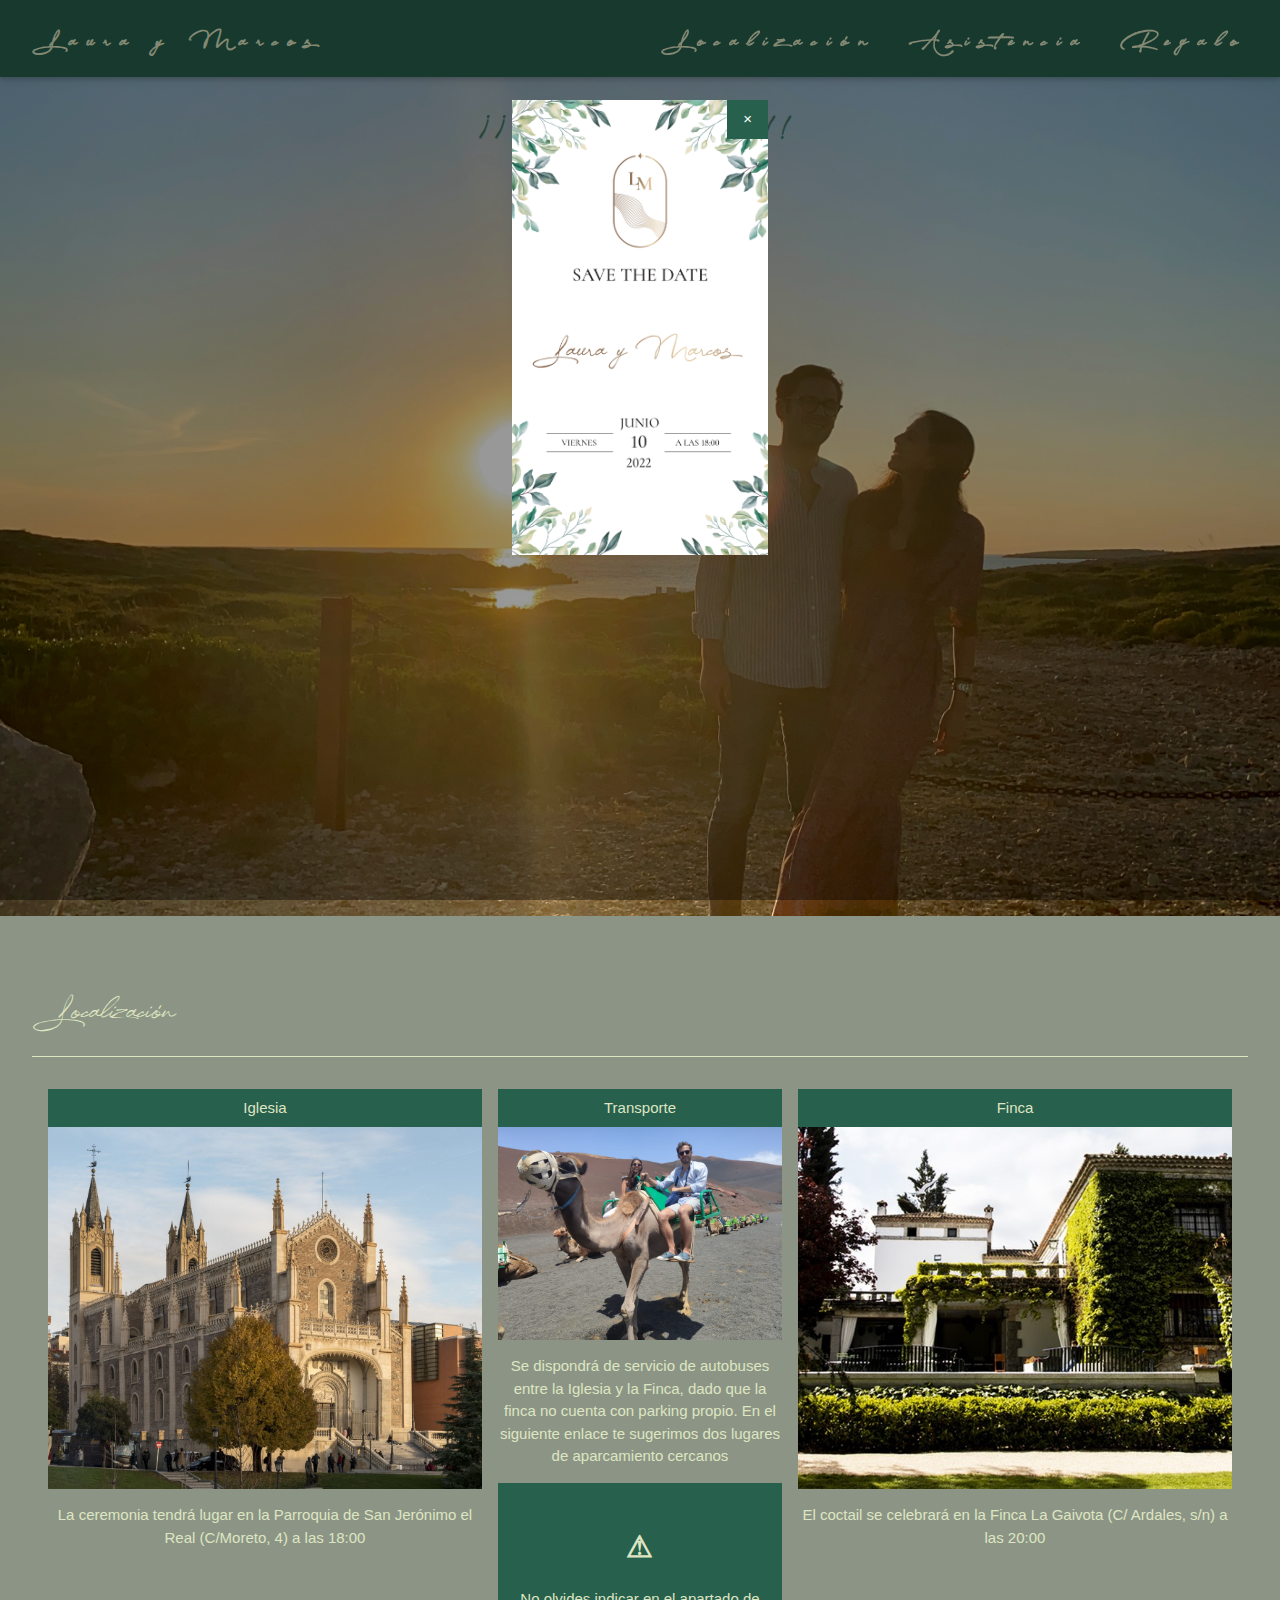
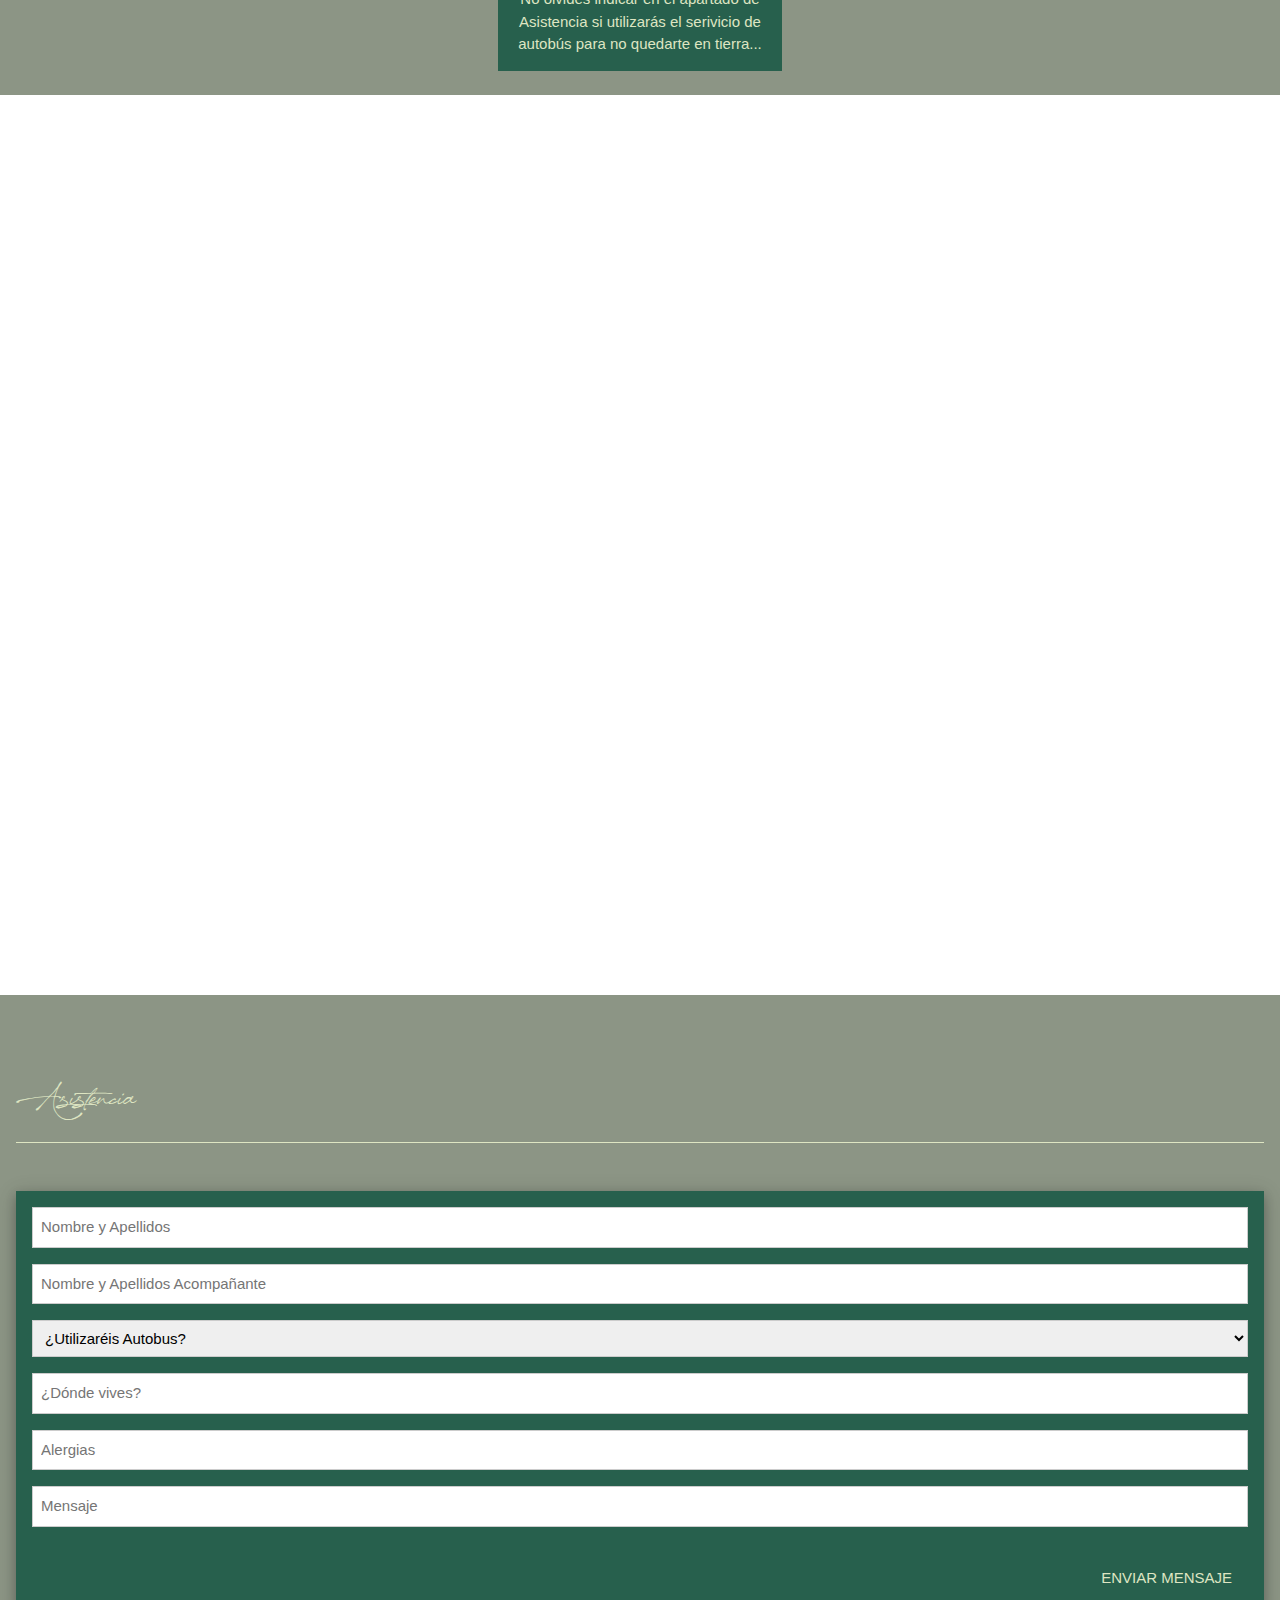
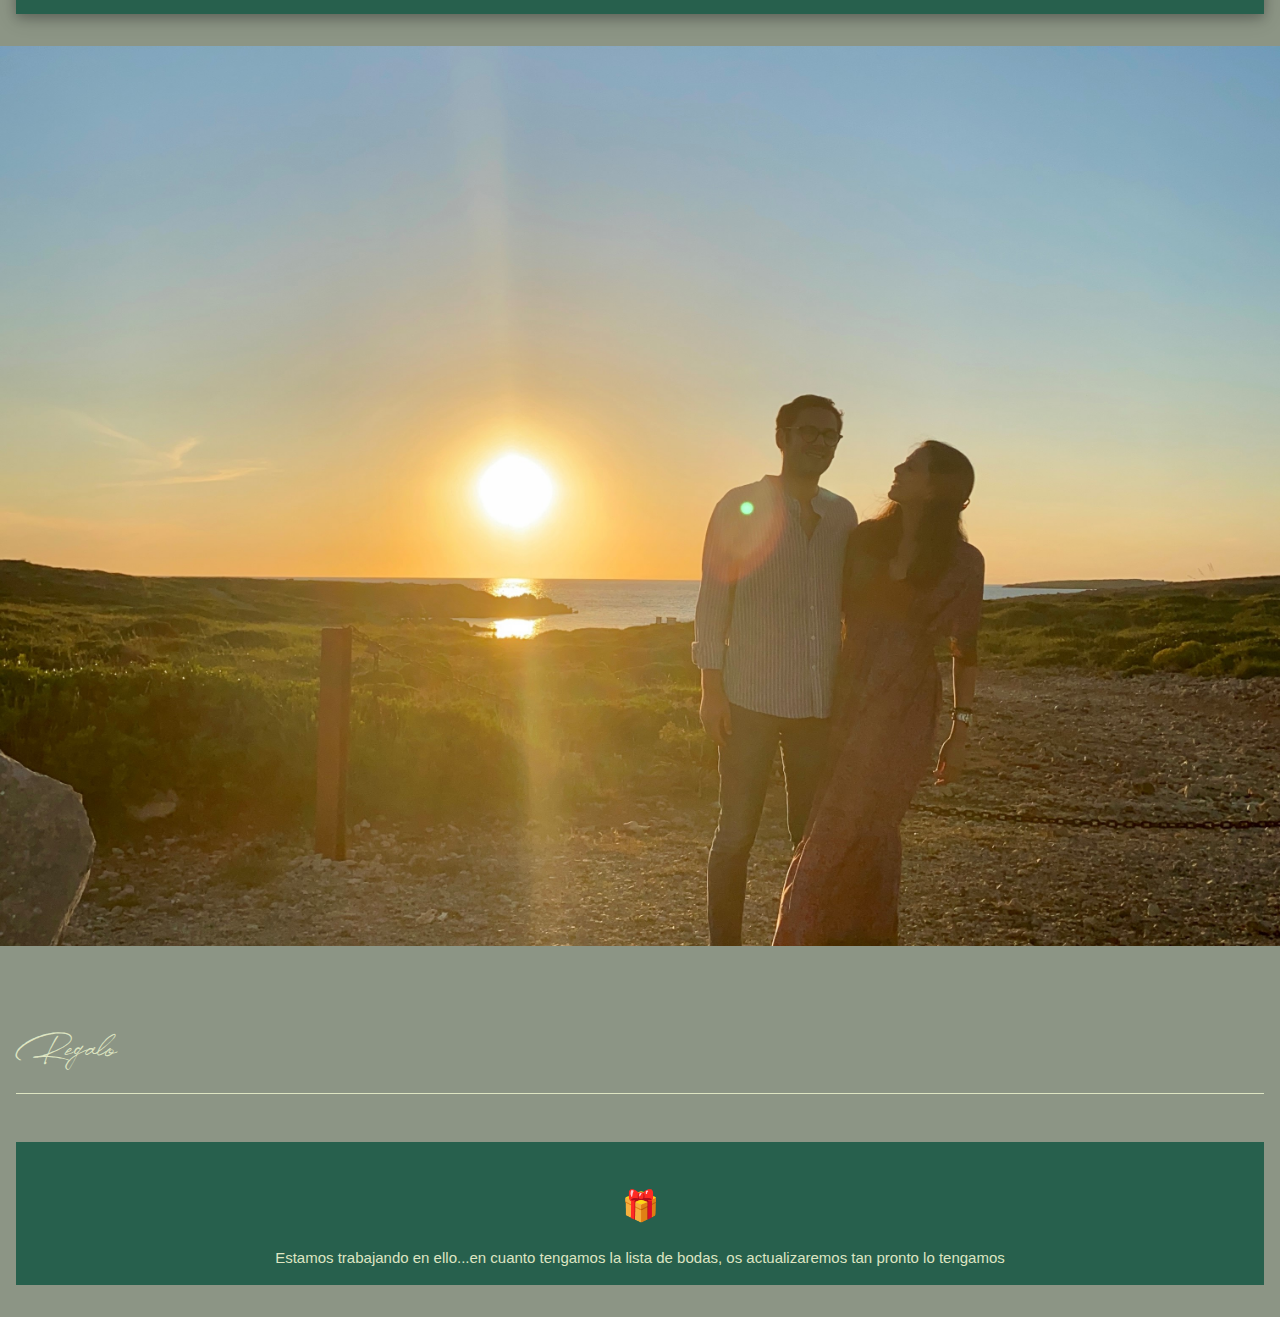
==== index.html @ 0ebc4f17 "Add files via upload" ====
<html>
<title>W3.CSS Template</title>
<meta charset="UTF-8">
<meta name="viewport" content="width=device-width, initial-scale=1">
<link rel="stylesheet" href="marquis.css">
<link rel="stylesheet" href="marcosletra.css">
<link rel="preload" href="TheStarintheMidnight.woff2" as="font" type="font/woff2" crossorigin>

<style>
.bgimg, .bgimg2, .bgimg3, .bgimg4{
  min-height: 100%;
  background-position: center;
  background-size: cover;
}

.bgimg {background-image: url("img/Atardecer 3.jpg")}
.bgimg2 {background-image: url("img/Boda.jpg")}
.bgimg3 {background-image: url("img/Boda.jpg")}


.marcos-letra{
    font-family: 'The Star in the Midnight';
    font-weight: normal;
    font-style: normal;
}

</style>

<style>
@font-face {
font-family: 'The Star in the Midnight';
src: url('TheStarintheMidnight.woff2') format('woff2'),
url('TheStarintheMidnight.woff') format('woff');
font-weight: normal;
font-style: normal;
font-display: swap;
}



h1
{
font-family: 'The Star in the Midnight';
display: block;
font-size: 30px;
margin-top: 0;
margin-bottom: 0;
margin-left: 0;
margin-right: 0;
font-weight: bold;
}

h3
{
font-family: 'The Star in the Midnight';
display: block;
font-size: 45px;
margin-top: 0;
margin-bottom: 0;
margin-left: 0;
margin-right: 0;
font-weight: lighter;
}


h5
{
font-family: 'The Star in the Midnight';
display: block;
font-size: 30px;
margin-top: 0;
margin-bottom: 0;
margin-left: 0;
margin-right: 0;
font-weight: lighter;
}

h6
{
font-family: 'The Star in the Midnight';
display: block;
font-size: 20px;
margin-top: 0;
margin-bottom: 0;
margin-left: 0;
margin-right: 0;
font-weight: bold;
}

</style>




<body>



<!--- aqui cargamos las variables de cuenta.js-->
<script language="JavaScript" src="cuenta.js"></script>



<!-- creo el modal que se abre al apretar el boton -->
<div class="w3-container" widht="90%">
  
  <button onclick="document.getElementById('id01').style.display='block'" class="w3-button w3-white w3-hover-white"></button>

  <div id="id01" class="w3-modal">
    <div class="w3-modal-content">
      <!-- creo la X para cerrar el boton -->
      <span onclick="document.getElementById('id01').style.display='none'" 
        class="w3-button w3-display-topright w3-teal">&times;</span>
     
      <img src="img/SavetheDate3.jpg" class="w3-image w3-center" alt="Photo of Me" width="100%"> 
      
    </div>
  </div>
</div>

<!-- creo un script que lo que hace es apretar el boton -->
<script>

document.getElementById('id01').style.display='block'

</script>


<!--- hasta aqui el modal -->


<div class="w3-display-container w3-wide bgimg" id="home">
  <div class="w3-display-topmiddle w3-margin-top w3-center">
    <h1 class="w3-xxlarge w3-padding-64 w3-text-teal"><span class="w3-padding w3-opacity-min"><b>¡¡Nos Casamos!!</b></span> </h1>
    <!--- esto es el contador, que lo lee de cuenta.js -->
    <!--- Ojo!! No sé que pasa cuando termina la cuenta atras, jajaja. Creo que vuelve a contar cuestion de entrar en codepen y encontrar un js que te guste -->
        <div class="container">
          <!--- <h2 class="w3-xxlarge w3-padding-64 w3-text-teal"><span class="w3-padding w3-opacity-min">y cada vez falta menos</h2>-->
          <h6>
          <div id="countdown" class=" w3-text-teal">
            <b>
              <span  id="days"></span> Días <br>
              <span  id="hours"></span> Horas <br>
              <span id="minutes"></span> Minutos <br>
              <span id="seconds"></span> Segundos <br>
            </b>
          </div>
          </h6>
        </div>
  </div>
</div>




<!-- Navbar (sit on top) -->
<div class="w3-top">
  <div class="w3-bar w3-wide w3-padding w3-card w3-teal">
    <a href="#home" class="w3-bar-item w3-button w3-text-sand w3-hide-small w3-hover-teal"> <h1>Laura y Marcos</h1></a>
    <a href="#home" class="w3-bar-item w3-button w3-text-sand w3-hide-medium w3-hide-large w3-hover-teal"> <h1>L&M</h1></a>
    <!-- Float links to the right. Hide them on small screens -->
    <div class="w3-right">

      <a href="#projects" class="w3-bar-item w3-button w3-hide-small w3-hide-medium w3-hover-teal w3-text-sand"><h1>Localización</h1></a>
      <a href="#contact" class="w3-bar-item w3-button w3-hide-small w3-hide-medium w3-hover-teal w3-text-sand"><h1>Asistencia</h1></a>
      <a href="#asist" class="w3-bar-item w3-button w3-hide-small w3-hide-medium w3-hover-teal w3-text-sand"><h1>Regalo</h1></a>
    </div>

    <div class="w3-dropdown-hover w3-right w3-teal w3-hide-large w3-hover-teal w3-text-sand">
      <button class="w3-button w3-hover-teal w3-teal w3-text-sand">&#9776</button>
      <div class="w3-dropdown-content w3-bar-block w3-border w3-teal w3-hover-teal w3-text-sand" style="right:0">
        <a href="#projects" class="w3-bar-item w3-button w3-hover-teal"><h5>Localización</h5></a>
        <a href="#contact" class="w3-bar-item w3-button w3-hover-teal"><h5>Asistencia</h5></a>
        <a href="#asist" class="w3-bar-item w3-button w3-hover-teal"><h5>Regalo</h5></a>
      </div>
    </div>

    </div>
  </div>
</div>


<script>
function myFunction() {
var x = document.getElementById("demo");
if (x.className.indexOf("w3-show") == -1) {
x.className += " w3-show";
} else {
x.className = x.className.replace(" w3-show", "");
}
}
</script>


<!-- Header 
<header class="w3-display-container w3-content w3-wide" style="max-width:1564px;" id="home">
  <center> <img class="w3-round" src="img/Atardecer 3.jpg" alt="Architecture" style="width: :100%"> </center>
  <div class="w3-display-topmiddle w3-margin-top w3-center">
    <h1 class="w3-xxlarge w3-text-white"><span class="w3-padding w3-black w3-opacity-min"><b>¡¡Nos casamos!!</b></span> </h1>
      <h2><span class="w3-hide-small w3-text-light-grey">¿Estais preparados?</span></h2>
  </div>
</header>
-->
<!-- Page content -->
<div class="w3-padding w3-yellow" style="width: 100%">

  <!-- Location Section -->
  <div class="w3-container w3-padding-32" id="projects">
    <h3 class="w3-border-bottom w3-border-light w3-border-sand w3-padding-16 w3-text-sand">Localización</h3>
  </div>

  <div class="w3-container w3-center w3-hide-small">
  <div class="w3-row-padding">
      <div class="w3-col s4_bis w3-margin-bottom" justify="center">
        <div class="w3-display-container">
          <div class="w3-display-top w3-teal w3-padding w3-text-sand">Iglesia
          </div>
          <a href="https://www.google.es/maps/place/San+Jer%C3%B3nimo+el+Real/@40.4140218,-3.6906643,553m/data=!3m1!1e3!4m13!1m7!3m6!1s0xd42289fd23f909f:0xfc3b537188e637c6!2sJer%C3%B3nimos,+Madrid!3b1!8m2!3d40.415072!4d-3.6932785!3m4!1s0xd42289d7445cc67:0x5072f96c241507c2!8m2!3d40.4142162!4d-3.690681?hl=es">
                <img src="img/Jeronimos.jpg" alt="House" style="width:100%">
                </a>
        </div>
        <p class="w3-text-sand">La ceremonia tendrá lugar en la Parroquia de San Jerónimo el Real (C/Moreto, 4) a las 18:00</p>
      </div>
    
      <div class="w3-col s3 w3-margin-bottom">
        <div class="w3-display-container">
          <div class="w3-display-top w3-teal w3-padding w3-text-sand">Transporte
          </div>
          <img src="img/Camello 1.jpg" alt="House" style="width:100%">
        </div>
              <p class="w3-text-sand"> Se dispondrá de servicio de autobuses entre la Iglesia y la Finca, dado que la finca no cuenta con parking propio. En el siguiente enlace te sugerimos dos lugares de aparcamiento cercanos</p>
        <div class="w3-container w3-teal w3-text-sand">
          <h1> <br><span>&#9888;</span></h1>
          <p> No olvides indicar en el apartado de Asistencia si utilizarás el serivicio de autobús para no quedarte en tierra...
        </div>
      </div>

      <div class="w3-col s4_bis w3-margin-bottom">
        <div class="w3-display-container">
          <div class="w3-display-top w3-teal w3-padding w3-text-sand">Finca
          </div>
          <a href="https://www.google.com/maps/place/La+Gaivota/@40.4629175,-3.7826498,553m/data=!3m1!1e3!4m5!3m4!1s0x0:0x22f9169affe5fc13!8m2!3d40.4620314!4d-3.7826866">
          <img src="img/La Gaivota 2.jpg" alt="House" style="width:100%">
        </a>
        </div><p class="w3-text-sand"> El coctail se celebrará en la Finca La Gaivota (C/ Ardales, s/n) a las 20:00</p>
        </div>

  </div>
  </div>

  <div class="w3-container w3-center w3-hide-large w3-hide-medium">
  <div class="w3-row-padding">
      <div class="w3-col w3-margin-bottom" justify="center">
        <div class="w3-display-container">
          <div class="w3-display-top w3-teal w3-padding w3-text-sand">Iglesia
          </div>
          <a href="https://www.google.es/maps/place/San+Jer%C3%B3nimo+el+Real/@40.4140218,-3.6906643,553m/data=!3m1!1e3!4m13!1m7!3m6!1s0xd42289fd23f909f:0xfc3b537188e637c6!2sJer%C3%B3nimos,+Madrid!3b1!8m2!3d40.415072!4d-3.6932785!3m4!1s0xd42289d7445cc67:0x5072f96c241507c2!8m2!3d40.4142162!4d-3.690681?hl=es">
                <img src="img/Jeronimos.jpg" alt="House" style="width:100%">
                </a>
        </div>
        <p class="w3-text-sand">La ceremonia tendrá lugar en la Parroquia de San Jerónimo el Real (C/Moreto, 4) a las 18:00</p>
      </div>
    
      <div class="w3-col w3-margin-bottom">
        <div class="w3-display-container">
          <div class="w3-display-top w3-teal w3-padding w3-text-sand">Transporte
          </div>
          <img src="img/Camello 1.jpg" alt="House" style="width:100%">
        </div>
              <p class="w3-text-sand"> Se dispondrá de servicio de autobuses entre la Iglesia y la Finca, dado que la finca no cuenta con parking propio. En el siguiente enlace te sugerimos dos lugares de aparcamiento cercanos</p>
        <div class="w3-container w3-teal w3-text-sand">
          <h1><br><span>  &#9888;</span></h1>
          <p> No olvides indicar en el apartado de Asistencia si utilizarás el serivicio de autobús para no quedarte en tierra...
        </div>
      </div>

      <div class="w3-col w3-margin-bottom">
        <div class="w3-display-container">
          <div class="w3-display-top w3-teal w3-padding w3-text-sand">Finca
          </div>
          <a href="https://www.google.com/maps/place/La+Gaivota/@40.4629175,-3.7826498,553m/data=!3m1!1e3!4m5!3m4!1s0x0:0x22f9169affe5fc13!8m2!3d40.4620314!4d-3.7826866">
          <img src="img/La Gaivota 2.jpg" alt="House" style="width:100%">
        </a>
        </div><p class="w3-text-sand"> El coctail se celebrará en la Finca La Gaivota (C/ Ardales, s/n) a las 20:00</p>
        </div>

  </div>
  </div>



   </div>

  <!-- Segunda Foto -->

  <div class="w3-display-container w3-wide bgimg3"  id="home">
    
  </div>


  <!-- Contact Section -->
 <div class="w3-padding-16 w3-yellow" >

  <div class="w3-container w3-padding-32" id="contact">
    <h3 class="w3-border-bottom w3-border-light w3-border-sand w3-padding-16 w3-text-sand">Asistencia</h3>
  </div>

    <form name="gform" id="gform" action="https://docs.google.com/forms/d/e/1FAIpQLSfsxOCkHm1eMxNh6ZlsniN9yoVrAgzoLmXkJxySofe2eJw9pQ/formResponse?" target="_blank" class="w3-container w3-card-4 w3-teal w3-margin">

      <div class="w3-row w3-section">
        <div class="w3-col" style="width:50px"><i class="w3-xxlarge fa fa-phone"></i></div>
        <div class="w3-rest">
        <input class="w3-input w3-border" name="entry.820954129" type="text" placeholder="Nombre y Apellidos">
        </div>
      </div>

      <div class="w3-row w3-section">
        <div class="w3-col" style="width:50px"><i class="w3-xxlarge fa fa-phone"></i></div>
        <div class="w3-rest">
        <input class="w3-input w3-border" name="entry.1270026814" type="text" placeholder="Nombre y Apellidos Acompañante">
        </div>
      </div>

      <div class="w3-row w3-section">
        <div class="w3-col" style="width:50px"><i class="w3-xxlarge fa fa-phone"></i></div>
        <div class="w3-rest">
          <select class="w3-input w3-border" name="entry.1049703668">
            <option value="" disabled selected>¿Utilizaréis Autobus?</option>
            <option value="Si">Si</option>
            <option value="No">No</option>
          </select>
        </div>
      </div>

      <div class="w3-row w3-section">
        <div class="w3-col" style="width:50px"><i class="w3-xxlarge fa fa-phone"></i></div>
        <div class="w3-rest">
         <input class="w3-input w3-border" name="entry.404359742" type="text" placeholder="¿Dónde vives?">
        </div>
      </div>

      <div class="w3-row w3-section">
        <div class="w3-col" style="width:50px"><i class="w3-xxlarge fa fa-phone"></i></div>
        <div class="w3-rest">
          <input class="w3-input w3-border" name="entry.555624999" type="text" placeholder="Alergias">
        </div>
      </div>

      <div class="w3-row w3-section">
        <div class="w3-col" style="width:50px"><i class="w3-xxlarge fa fa-phone"></i></div>
        <div class="w3-rest">
          <input class="w3-input w3-border" name="entry.833112689" type="text" placeholder="Mensaje">
        </div>
      </div>

      <button class="w3-button w3-teal w3-right w3-section w3-text-sand" type="submit" value="Submit">
        <i class="fa fa-paper-plane"></i> ENVIAR MENSAJE
        </button>
      </form>

</div>

<div class="w3-display-container w3-wide bgimg" id="home"></div>

<div class="w3-padding-16 w3-yellow" >

<div class="w3-container w3-padding-32" id="asist">
    <h3 class="w3-border-bottom w3-border-light w3-border-sand w3-padding-16 w3-text-sand">Regalo</h3>
      </div>
      <div class="w3-container w3-teal w3-text-sand w3-center w3-margin">
      <h1><br><span>  &#x1F381;</span></h1>
      <p> Estamos trabajando en ello...en cuanto tengamos la lista de bodas, os actualizaremos tan pronto lo tengamos
      </div>


</div>



<!-- End page content -->

</body>



</html>
---- marquis.css ----
/* W3.CSS 4.15 December 2020 by Jan Egil and Borge Refsnes */
html{box-sizing:border-box}*,*:before,*:after{box-sizing:inherit}
/* Extract from normalize.css by Nicolas Gallagher and Jonathan Neal git.io/normalize */
html{-ms-text-size-adjust:100%;-webkit-text-size-adjust:100%}body{margin:0}
font-face{font-family:Nuevo; src:url(Nuevo.tff);}
article,aside,details,figcaption,figure,footer,header,main,menu,nav,section{display:block}summary{display:list-item}
audio,canvas,progress,video{display:inline-block}progress{vertical-align:baseline}
audio:not([controls]){display:none;height:0}[hidden],template{display:none}
a{background-color:transparent}a:active,a:hover{outline-width:0}
abbr[title]{border-bottom:none;text-decoration:underline;text-decoration:underline dotted}
b,strong{font-weight:bolder}dfn{font-style:italic}mark{background:#ff0;color:#000}
small{font-size:80%}sub,sup{font-size:75%;line-height:0;position:relative;vertical-align:baseline}
sub{bottom:-0.25em}sup{top:-0.5em}figure{margin:1em 40px}img{border-style:none}
code,kbd,pre,samp{font-family:monospace,monospace;font-size:1em}hr{box-sizing:content-box;height:0;overflow:visible}
button,input,select,textarea,optgroup{font:inherit;margin:0}optgroup{font-weight:bold}
button,input{overflow:visible}button,select{text-transform:none}
button,[type=button],[type=reset],[type=submit]{-webkit-appearance:button}
button::-moz-focus-inner,[type=button]::-moz-focus-inner,[type=reset]::-moz-focus-inner,[type=submit]::-moz-focus-inner{border-style:none;padding:0}
button:-moz-focusring,[type=button]:-moz-focusring,[type=reset]:-moz-focusring,[type=submit]:-moz-focusring{outline:1px dotted ButtonText}
fieldset{border:1px solid #c0c0c0;margin:0 2px;padding:.35em .625em .75em}
legend{color:inherit;display:table;max-width:100%;padding:0;white-space:normal}textarea{overflow:auto}
[type=checkbox],[type=radio]{padding:0}
[type=number]::-webkit-inner-spin-button,[type=number]::-webkit-outer-spin-button{height:auto}
[type=search]{-webkit-appearance:textfield;outline-offset:-2px}
[type=search]::-webkit-search-decoration{-webkit-appearance:none}
::-webkit-file-upload-button{-webkit-appearance:button;font:inherit}
/* End extract */
html,body{font-family:Verdana,sans-serif;font-size:15px;line-height:1.5}html{overflow-x:hidden}
h1{font-size:55px}h2{font-size:30px}h3{font-size:24px}h4{font-size:20px}h5{font-size:18px}h6{font-size:16px}
.w3-serif{font-family:serif}.w3-sans-serif{font-family:sans-serif}.w3-cursive{font-family:cursive}.w3-monospace{font-family:monospace}
h1,h2,h3,h4,h5,h6{font-family:"Segoe UI",Arial,sans-serif;font-weight:400;margin:10px 0}.w3-wide{letter-spacing:10px}
hr{border:0;border-top:1px solid #eee;margin:20px 0}
.w3-image{max-width:100%;height:auto}img{vertical-align:middle}a{color:inherit}
.w3-table,.w3-table-all{border-collapse:collapse;border-spacing:0;width:100%;display:table}.w3-table-all{border:1px solid #ccc}
.w3-bordered tr,.w3-table-all tr{border-bottom:1px solid #ddd}.w3-striped tbody tr:nth-child(even){background-color:#f1f1f1}
.w3-table-all tr:nth-child(odd){background-color:#fff}.w3-table-all tr:nth-child(even){background-color:#f1f1f1}
.w3-hoverable tbody tr:hover,.w3-ul.w3-hoverable li:hover{background-color:#ccc}.w3-centered tr th,.w3-centered tr td{text-align:center}
.w3-table td,.w3-table th,.w3-table-all td,.w3-table-all th{padding:8px 8px;display:table-cell;text-align:left;vertical-align:top}
.w3-table th:first-child,.w3-table td:first-child,.w3-table-all th:first-child,.w3-table-all td:first-child{padding-left:16px}
.w3-btn,.w3-button{border:none;display:inline-block;padding:8px 16px;vertical-align:middle;overflow:hidden;text-decoration:none;color:inherit;background-color:inherit;text-align:center;cursor:pointer;white-space:nowrap}
.w3-btn:hover{box-shadow:0 8px 16px 0 rgba(0,0,0,0.2),0 6px 20px 0 rgba(0,0,0,0.19)}
.w3-btn,.w3-button{-webkit-touch-callout:none;-webkit-user-select:none;-khtml-user-select:none;-moz-user-select:none;-ms-user-select:none;user-select:none}   
.w3-disabled,.w3-btn:disabled,.w3-button:disabled{cursor:not-allowed;opacity:0.3}.w3-disabled *,:disabled *{pointer-events:none}
.w3-btn.w3-disabled:hover,.w3-btn:disabled:hover{box-shadow:none}
.w3-badge,.w3-tag{background-color:#000;color:#fff;display:inline-block;padding-left:8px;padding-right:8px;text-align:center}.w3-badge{border-radius:50%}
.w3-ul{list-style-type:none;padding:0;margin:0}.w3-ul li{padding:8px 16px;border-bottom:1px solid #ddd}.w3-ul li:last-child{border-bottom:none}
.w3-tooltip,.w3-display-container{position:relative}.w3-tooltip .w3-text{display:none}.w3-tooltip:hover .w3-text{display:inline-block}
.w3-ripple:active{opacity:0.5}.w3-ripple{transition:opacity 0s}
.w3-input{padding:8px;display:block;border:none;border-bottom:1px solid #ccc;width:100%}
.w3-select{padding:9px 0;width:100%;border:none;border-bottom:1px solid #ccc}
.w3-dropdown-click,.w3-dropdown-hover{position:relative;display:inline-block;cursor:pointer}
.w3-dropdown-hover:hover .w3-dropdown-content{display:block}
.w3-dropdown-hover:first-child,.w3-dropdown-click:hover{background-color:#ccc;color:#000}
.w3-dropdown-hover:hover > .w3-button:first-child,.w3-dropdown-click:hover > .w3-button:first-child{background-color:#ccc;color:#000}
.w3-dropdown-content{cursor:auto;color:#000;background-color:#fff;display:none;position:absolute;min-width:160px;margin:0;padding:0;z-index:1}
.w3-check,.w3-radio{width:24px;height:24px;position:relative;top:6px}
.w3-sidebar{height:100%;width:200px;background-color:#fff;position:fixed!important;z-index:1;overflow:auto}
.w3-bar-block .w3-dropdown-hover,.w3-bar-block .w3-dropdown-click{width:100%}
.w3-bar-block .w3-dropdown-hover .w3-dropdown-content,.w3-bar-block .w3-dropdown-click .w3-dropdown-content{min-width:100%}
.w3-bar-block .w3-dropdown-hover .w3-button,.w3-bar-block .w3-dropdown-click .w3-button{width:100%;text-align:left;padding:8px 16px}
.w3-main,#main{transition:margin-left .4s}
.w3-modal{z-index:3;display:none;padding-top:100px;position:fixed;left:0;top:0;width:100%;height:100%;overflow:auto;background-color:rgb(0,0,0);background-color:rgba(0,0,0,0.4)}
.w3-modal-content{margin:auto;background-color:#fff;position:relative;padding:0;outline:0;width:600px}
.w3-bar{width:100%;overflow:hidden}.w3-center .w3-bar{display:inline-block;width:auto}
.w3-bar .w3-bar-item{padding:8px 16px;float:left;width:auto;border:none;display:block;outline:0}
.w3-bar .w3-dropdown-hover,.w3-bar .w3-dropdown-click{position:static;float:left}
.w3-bar .w3-button{white-space:normal}
.w3-bar-block .w3-bar-item{width:100%;display:block;padding:8px 16px;text-align:left;border:none;white-space:normal;float:none;outline:0}
.w3-bar-block.w3-center .w3-bar-item{text-align:center}.w3-block{display:block;width:100%}
.w3-responsive{display:block;overflow-x:auto}
.w3-container:after,.w3-container:before,.w3-panel:after,.w3-panel:before,.w3-row:after,.w3-row:before,.w3-row-padding:after,.w3-row-padding:before,
.w3-cell-row:before,.w3-cell-row:after,.w3-clear:after,.w3-clear:before,.w3-bar:before,.w3-bar:after{content:"";display:table;clear:both}
.w3-col,.w3-half,.w3-third,.w3-twothird,.w3-threequarter,.w3-quarter{float:left;width:100%}
.w3-col.s1{width:8.33333%}.w3-col.s2{width:16.66666%}.w3-col.s3{width:24.99999%}.w3-col.s4{width:33.33333%}.w3-col.s4_bis{width:37.5%} 
.w3-col.s5{width:41.66666%}.w3-col.s6{width:49.99999%}.w3-col.s7{width:58.33333%}.w3-col.s8{width:66.66666%}
.w3-col.s9{width:74.99999%}.w3-col.s10{width:83.33333%}.w3-col.s11{width:91.66666%}.w3-col.s12{width:99.99999%}
@media (min-width:601px){.w3-col.m1{width:8.33333%}.w3-col.m2{width:16.66666%}.w3-col.m3,.w3-quarter{width:24.99999%}.w3-col.m4,.w3-third{width:33.33333%}
.w3-col.m5{width:41.66666%}.w3-col.m6,.w3-half{width:49.99999%}.w3-col.m7{width:58.33333%}.w3-col.m8,.w3-twothird{width:66.66666%}
.w3-col.m9,.w3-threequarter{width:74.99999%}.w3-col.m10{width:83.33333%}.w3-col.m11{width:91.66666%}.w3-col.m12{width:99.99999%}}
@media (min-width:993px){.w3-col.l1{width:8.33333%}.w3-col.l2{width:16.66666%}.w3-col.l3{width:24.99999%}.w3-col.l4{width:33.33333%}
.w3-col.l5{width:41.66666%}.w3-col.l6{width:49.99999%}.w3-col.l7{width:58.33333%}.w3-col.l8{width:66.66666%}
.w3-col.l9{width:74.99999%}.w3-col.l10{width:83.33333%}.w3-col.l11{width:91.66666%}.w3-col.l12{width:99.99999%}}
.w3-rest{overflow:hidden}.w3-stretch{margin-left:-16px;margin-right:-16px}
.w3-content,.w3-auto{margin-left:auto;margin-right:auto}.w3-content{max-width:980px}.w3-auto{max-width:1140px}
.w3-cell-row{display:table;width:100%}.w3-cell{display:table-cell}
.w3-cell-top{vertical-align:top}.w3-cell-middle{vertical-align:middle}.w3-cell-bottom{vertical-align:bottom}
.w3-hide{display:none!important}.w3-show-block,.w3-show{display:block!important}.w3-show-inline-block{display:inline-block!important}
@media (max-width:1205px){.w3-auto{max-width:95%}}
@media (max-width:600px){.w3-modal-content{margin:0 10px;width:auto!important}.w3-modal{padding-top:30px}
.w3-dropdown-hover.w3-mobile .w3-dropdown-content,.w3-dropdown-click.w3-mobile .w3-dropdown-content{position:relative}	
.w3-hide-small{display:none!important}.w3-mobile{display:block;width:100%!important}.w3-bar-item.w3-mobile,.w3-dropdown-hover.w3-mobile,.w3-dropdown-click.w3-mobile{text-align:center}
.w3-dropdown-hover.w3-mobile,.w3-dropdown-hover.w3-mobile .w3-btn,.w3-dropdown-hover.w3-mobile .w3-button,.w3-dropdown-click.w3-mobile,.w3-dropdown-click.w3-mobile .w3-btn,.w3-dropdown-click.w3-mobile .w3-button{width:100%}}
@media (max-width:768px){.w3-modal-content{width:20%}.w3-modal{padding-top:50px}}
@media (min-width:993px){.w3-modal-content{width:20%}.w3-hide-large{display:none!important}.w3-sidebar.w3-collapse{display:block!important}}
@media (max-width:992px) and (min-width:601px){.w3-hide-medium{display:none!important}}
@media (max-width:992px){.w3-sidebar.w3-collapse{display:none}.w3-main{margin-left:0!important;margin-right:0!important}.w3-auto{max-width:100%}}
.w3-top,.w3-bottom{position:fixed;width:100%;z-index:1}.w3-top{top:0}.w3-bottom{bottom:0}
.w3-overlay{position:fixed;display:none;width:100%;height:100%;top:0;left:0;right:0;bottom:0;background-color:rgba(0,0,0,0.5);z-index:2}
.w3-display-topleft{position:absolute;left:0;top:0}.w3-display-topright{position:absolute;right:0;top:0}
.w3-display-bottomleft{position:absolute;left:0;bottom:0}.w3-display-bottomright{position:absolute;right:0;bottom:0}
.w3-display-middle{position:absolute;top:50%;left:50%;transform:translate(-50%,-50%);-ms-transform:translate(-50%,-50%)}
.w3-display-left{position:absolute;top:50%;left:0%;transform:translate(0%,-50%);-ms-transform:translate(-0%,-50%)}
.w3-display-right{position:absolute;top:50%;right:0%;transform:translate(0%,-50%);-ms-transform:translate(0%,-50%)}
.w3-display-topmiddle{position:absolute;left:50%;top:0;transform:translate(-50%,0%);-ms-transform:translate(-50%,0%)}
.w3-display-bottommiddle{position:absolute;left:50%;bottom:0;transform:translate(-50%,0%);-ms-transform:translate(-50%,0%)}
.w3-display-container:hover .w3-display-hover{display:block}.w3-display-container:hover span.w3-display-hover{display:inline-block}.w3-display-hover{display:none}
.w3-display-position{position:absolute}
.w3-circle{border-radius:50%}
.w3-round-small{border-radius:2px}.w3-round,.w3-round-medium{border-radius:4px}.w3-round-large{border-radius:8px}.w3-round-xlarge{border-radius:16px}.w3-round-xxlarge{border-radius:32px}
.w3-row-padding,.w3-row-padding>.w3-half,.w3-row-padding>.w3-third,.w3-row-padding>.w3-twothird,.w3-row-padding>.w3-threequarter,.w3-row-padding>.w3-quarter,.w3-row-padding>.w3-col{padding:0 8px}
.w3-container,.w3-panel{padding:0.01em 16px}.w3-panel{margin-top:16px;margin-bottom:16px}
.w3-code,.w3-codespan{font-family:Consolas,"courier new";font-size:16px}
.w3-code{width:auto;background-color:#fff;padding:8px 12px;border-left:4px solid #4CAF50;word-wrap:break-word}
.w3-codespan{color:crimson;background-color:#f1f1f1;padding-left:4px;padding-right:4px;font-size:110%}
.w3-card,.w3-card-2{box-shadow:0 2px 5px 0 rgba(0,0,0,0.16),0 2px 10px 0 rgba(0,0,0,0.12)}
.w3-card-4,.w3-hover-shadow:hover{box-shadow:0 4px 10px 0 rgba(0,0,0,0.2),0 4px 20px 0 rgba(0,0,0,0.19)}
.w3-spin{animation:w3-spin 2s infinite linear}@keyframes w3-spin{0%{transform:rotate(0deg)}100%{transform:rotate(359deg)}}
.w3-animate-fading{animation:fading 10s infinite}@keyframes fading{0%{opacity:0}50%{opacity:1}100%{opacity:0}}
.w3-animate-opacity{animation:opac 0.8s}@keyframes opac{from{opacity:0} to{opacity:1}}
.w3-animate-top{position:relative;animation:animatetop 0.4s}@keyframes animatetop{from{top:-300px;opacity:0} to{top:0;opacity:1}}
.w3-animate-left{position:relative;animation:animateleft 0.4s}@keyframes animateleft{from{left:-300px;opacity:0} to{left:0;opacity:1}}
.w3-animate-right{position:relative;animation:animateright 0.4s}@keyframes animateright{from{right:-300px;opacity:0} to{right:0;opacity:1}}
.w3-animate-bottom{position:relative;animation:animatebottom 0.4s}@keyframes animatebottom{from{bottom:-300px;opacity:0} to{bottom:0;opacity:1}}
.w3-animate-zoom {animation:animatezoom 0.6s}@keyframes animatezoom{from{transform:scale(0)} to{transform:scale(1)}}
.w3-animate-input{transition:width 0.4s ease-in-out}.w3-animate-input:focus{width:100%!important}
.w3-opacity,.w3-hover-opacity:hover{opacity:0.60}.w3-opacity-off,.w3-hover-opacity-off:hover{opacity:1}
.w3-opacity-max{opacity:0.25}.w3-opacity-min{opacity:0.75}
.w3-greyscale-max,.w3-grayscale-max,.w3-hover-greyscale:hover,.w3-hover-grayscale:hover{filter:grayscale(100%)}
.w3-greyscale,.w3-grayscale{filter:grayscale(75%)}.w3-greyscale-min,.w3-grayscale-min{filter:grayscale(50%)}
.w3-sepia{filter:sepia(75%)}.w3-sepia-max,.w3-hover-sepia:hover{filter:sepia(100%)}.w3-sepia-min{filter:sepia(50%)}
.w3-tiny{font-size:10px!important}.w3-small{font-size:12px!important}.w3-medium{font-size:15px!important}.w3-large{font-size:18px!important}
.w3-xlarge{font-size:24px!important}.w3-xxlarge{font-size:36px!important}.w3-xxxlarge{font-size:48px!important}.w3-jumbo{font-size:84px!important}
.w3-left-align{text-align:left!important}.w3-right-align{text-align:right!important}.w3-justify{text-align:justify!important}.w3-center{text-align:center!important}
.w3-border-0{border:0!important}.w3-border{border:1px solid #ccc!important}
.w3-border-top{border-top:1px solid #ccc!important}.w3-border-bottom{border-bottom:1px solid #ccc!important}
.w3-border-left{border-left:1px solid #ccc!important}.w3-border-right{border-right:1px solid #ccc!important}
.w3-topbar{border-top:6px solid #ccc!important}.w3-bottombar{border-bottom:6px solid #ccc!important}
.w3-leftbar{border-left:6px solid #ccc!important}.w3-rightbar{border-right:6px solid #ccc!important}
.w3-section,.w3-code{margin-top:16px!important;margin-bottom:16px!important}
.w3-margin{margin:16px!important}.w3-margin-top{margin-top:16px!important}.w3-margin-bottom{margin-bottom:16px!important}
.w3-margin-left{margin-left:16px!important}.w3-margin-right{margin-right:16px!important}
.w3-padding-small{padding:4px 8px!important}.w3-padding{padding:8px 16px!important}.w3-padding-large{padding:12px 24px!important}
.w3-padding-16{padding-top:16px!important;padding-bottom:16px!important}.w3-padding-24{padding-top:24px!important;padding-bottom:24px!important}
.w3-padding-32{padding-top:32px!important;padding-bottom:32px!important}.w3-padding-48{padding-top:48px!important;padding-bottom:48px!important}
.w3-padding-64{padding-top:64px!important;padding-bottom:64px!important}
.w3-padding-top-64{padding-top:64px!important}.w3-padding-top-48{padding-top:48px!important}
.w3-padding-top-32{padding-top:32px!important}.w3-padding-top-24{padding-top:24px!important}
.w3-left{float:left!important}.w3-right{float:right!important}
.w3-button:hover{color:#000!important;background-color:#ccc!important}
.w3-transparent,.w3-hover-none:hover{background-color:transparent!important}
.w3-hover-none:hover{box-shadow:none!important}
/* Colors */
.w3-amber,.w3-hover-amber:hover{color:#000!important;background-color:#ffc107!important}
.w3-aqua,.w3-hover-aqua:hover{color:#000!important;background-color:#00ffff!important}
.w3-blue,.w3-hover-blue:hover{color:#fff!important;background-color:#2196F3!important}
.w3-light-blue,.w3-hover-light-blue:hover{color:#000!important;background-color:#87CEEB!important}
.w3-brown,.w3-hover-brown:hover{color:#fff!important;background-color:#795548!important}
.w3-cyan,.w3-hover-cyan:hover{color:#000!important;background-color:#00bcd4!important}
.w3-blue-grey,.w3-hover-blue-grey:hover,.w3-blue-gray,.w3-hover-blue-gray:hover{color:#fff!important;background-color:#607d8b!important}
.w3-green,.w3-hover-green:hover{color:#fff!important;background-color:#4CAF50!important}
.w3-light-green,.w3-hover-light-green:hover{color:#000!important;background-color:#8bc34a!important}
.w3-indigo,.w3-hover-indigo:hover{color:#fff!important;background-color:#3f51b5!important}
.w3-khaki,.w3-hover-khaki:hover{color:#000!important;background-color:#f0e68c!important}
.w3-lime,.w3-hover-lime:hover{color:#000!important;background-color:#cddc39!important}
.w3-orange,.w3-hover-orange:hover{color:#000!important;background-color:#ff9800!important}
.w3-deep-orange,.w3-hover-deep-orange:hover{color:#fff!important;background-color:#ff5722!important}
.w3-pink,.w3-hover-pink:hover{color:#fff!important;background-color:#e91e63!important}
.w3-purple,.w3-hover-purple:hover{color:#fff!important;background-color:#9c27b0!important}
.w3-deep-purple,.w3-hover-deep-purple:hover{color:#fff!important;background-color:#673ab7!important}
.w3-red,.w3-hover-red:hover{color:#fff!important;background-color:#f44336!important}
.w3-sand,.w3-hover-sand:hover{color:#000!important;background-color:#DEE5C2!important}
.w3-teal,.w3-hover-teal:hover{color:#fff!important;background-color:#27604D!important}
.w3-yellow,.w3-hover-yellow:hover{color:#000!important;background-color:#8C9585!important}
.w3-white,.w3-hover-white:hover{color:#000!important;background-color:#fff!important}
.w3-black,.w3-hover-black:hover{color:#fff!important;background-color:#000!important}
.w3-grey,.w3-hover-grey:hover,.w3-gray,.w3-hover-gray:hover{color:#000!important;background-color:#9e9e9e!important}
.w3-light-grey,.w3-hover-light-grey:hover,.w3-light-gray,.w3-hover-light-gray:hover{color:#000!important;background-color:#f1f1f1!important}
.w3-dark-grey,.w3-hover-dark-grey:hover,.w3-dark-gray,.w3-hover-dark-gray:hover{color:#fff!important;background-color:#616161!important}
.w3-pale-red,.w3-hover-pale-red:hover{color:#000!important;background-color:#ffdddd!important}
.w3-pale-green,.w3-hover-pale-green:hover{color:#000!important;background-color:#ddffdd!important}
.w3-pale-yellow,.w3-hover-pale-yellow:hover{color:#000!important;background-color:#ffffcc!important}
.w3-pale-blue,.w3-hover-pale-blue:hover{color:#000!important;background-color:#ddffff!important}
.w3-text-amber,.w3-hover-text-amber:hover{color:#ffc107!important}
.w3-text-aqua,.w3-hover-text-aqua:hover{color:#00ffff!important}
.w3-text-blue,.w3-hover-text-blue:hover{color:#2196F3!important}
.w3-text-light-blue,.w3-hover-text-light-blue:hover{color:#87CEEB!important}
.w3-text-brown,.w3-hover-text-brown:hover{color:#795548!important}
.w3-text-cyan,.w3-hover-text-cyan:hover{color:#00bcd4!important}
.w3-text-blue-grey,.w3-hover-text-blue-grey:hover,.w3-text-blue-gray,.w3-hover-text-blue-gray:hover{color:#607d8b!important}
.w3-text-green,.w3-hover-text-green:hover{color:#4CAF50!important}
.w3-text-light-green,.w3-hover-text-light-green:hover{color:#8bc34a!important}
.w3-text-indigo,.w3-hover-text-indigo:hover{color:#3f51b5!important}
.w3-text-khaki,.w3-hover-text-khaki:hover{color:#b4aa50!important}
.w3-text-lime,.w3-hover-text-lime:hover{color:#cddc39!important}
.w3-text-orange,.w3-hover-text-orange:hover{color:#ff9800!important}
.w3-text-deep-orange,.w3-hover-text-deep-orange:hover{color:#ff5722!important}
.w3-text-pink,.w3-hover-text-pink:hover{color:#e91e63!important}
.w3-text-purple,.w3-hover-text-purple:hover{color:#9c27b0!important}
.w3-text-deep-purple,.w3-hover-text-deep-purple:hover{color:#673ab7!important}
.w3-text-red,.w3-hover-text-red:hover{color:#f44336!important}
.w3-text-sand,.w3-hover-text-sand:hover{color:#DEE5C2!important}
.w3-text-teal,.w3-hover-text-teal:hover{color:#27604D!important}
.w3-text-yellow,.w3-hover-text-yellow:hover{color:#8C9585!important}
.w3-text-white,.w3-hover-text-white:hover{color:#fff!important}
.w3-text-black,.w3-hover-text-black:hover{color:#000!important}
.w3-text-grey,.w3-hover-text-grey:hover,.w3-text-gray,.w3-hover-text-gray:hover{color:#757575!important}
.w3-text-light-grey,.w3-hover-text-light-grey:hover,.w3-text-light-gray,.w3-hover-text-light-gray:hover{color:#f1f1f1!important}
.w3-text-dark-grey,.w3-hover-text-dark-grey:hover,.w3-text-dark-gray,.w3-hover-text-dark-gray:hover{color:#3a3a3a!important}
.w3-border-amber,.w3-hover-border-amber:hover{border-color:#ffc107!important}
.w3-border-aqua,.w3-hover-border-aqua:hover{border-color:#00ffff!important}
.w3-border-blue,.w3-hover-border-blue:hover{border-color:#2196F3!important}
.w3-border-light-blue,.w3-hover-border-light-blue:hover{border-color:#87CEEB!important}
.w3-border-brown,.w3-hover-border-brown:hover{border-color:#795548!important}
.w3-border-cyan,.w3-hover-border-cyan:hover{border-color:#00bcd4!important}
.w3-border-blue-grey,.w3-hover-border-blue-grey:hover,.w3-border-blue-gray,.w3-hover-border-blue-gray:hover{border-color:#607d8b!important}
.w3-border-green,.w3-hover-border-green:hover{border-color:#4CAF50!important}
.w3-border-light-green,.w3-hover-border-light-green:hover{border-color:#8bc34a!important}
.w3-border-indigo,.w3-hover-border-indigo:hover{border-color:#3f51b5!important}
.w3-border-khaki,.w3-hover-border-khaki:hover{border-color:#f0e68c!important}
.w3-border-lime,.w3-hover-border-lime:hover{border-color:#cddc39!important}
.w3-border-orange,.w3-hover-border-orange:hover{border-color:#ff9800!important}
.w3-border-deep-orange,.w3-hover-border-deep-orange:hover{border-color:#ff5722!important}
.w3-border-pink,.w3-hover-border-pink:hover{border-color:#e91e63!important}
.w3-border-purple,.w3-hover-border-purple:hover{border-color:#9c27b0!important}
.w3-border-deep-purple,.w3-hover-border-deep-purple:hover{border-color:#673ab7!important}
.w3-border-red,.w3-hover-border-red:hover{border-color:#f44336!important}
.w3-border-sand,.w3-hover-border-sand:hover{border-color:#DEE5C2!important}
.w3-border-teal,.w3-hover-border-teal:hover{border-color:#27604D!important}
.w3-border-yellow,.w3-hover-border-yellow:hover{border-color:#8C9585!important}
.w3-border-white,.w3-hover-border-white:hover{border-color:#fff!important}
.w3-border-black,.w3-hover-border-black:hover{border-color:#000!important}
.w3-border-grey,.w3-hover-border-grey:hover,.w3-border-gray,.w3-hover-border-gray:hover{border-color:#9e9e9e!important}
.w3-border-light-grey,.w3-hover-border-light-grey:hover,.w3-border-light-gray,.w3-hover-border-light-gray:hover{border-color:#f1f1f1!important}
.w3-border-dark-grey,.w3-hover-border-dark-grey:hover,.w3-border-dark-gray,.w3-hover-border-dark-gray:hover{border-color:#616161!important}
.w3-border-pale-red,.w3-hover-border-pale-red:hover{border-color:#ffe7e7!important}.w3-border-pale-green,.w3-hover-border-pale-green:hover{border-color:#e7ffe7!important}
---- marcosletra.css ----
@font-face {
    font-family: 'The Star in the Midnight';
    src: url('TheStarintheMidnight.woff2') format('woff2'),
        url('TheStarintheMidnight.woff') format('woff');
    font-weight: normal;
    font-style: normal;
    font-display: swap;
}
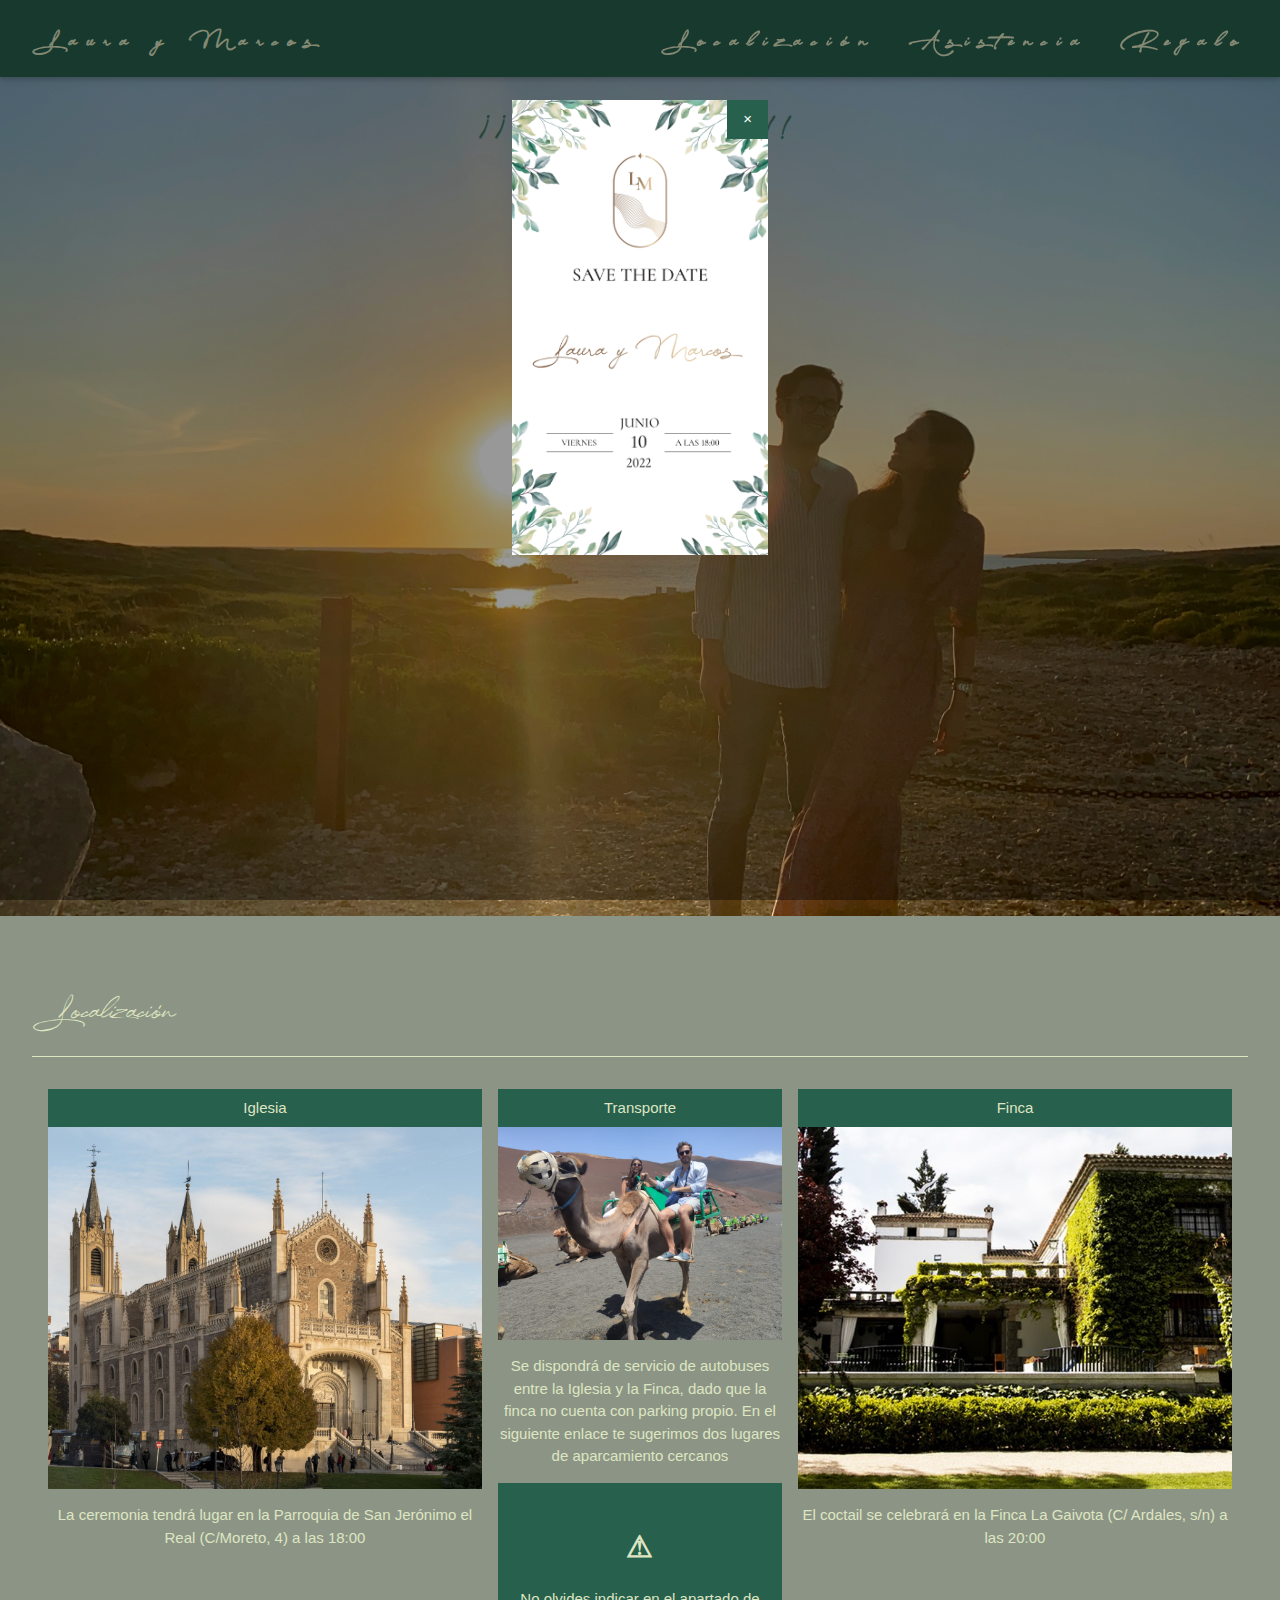
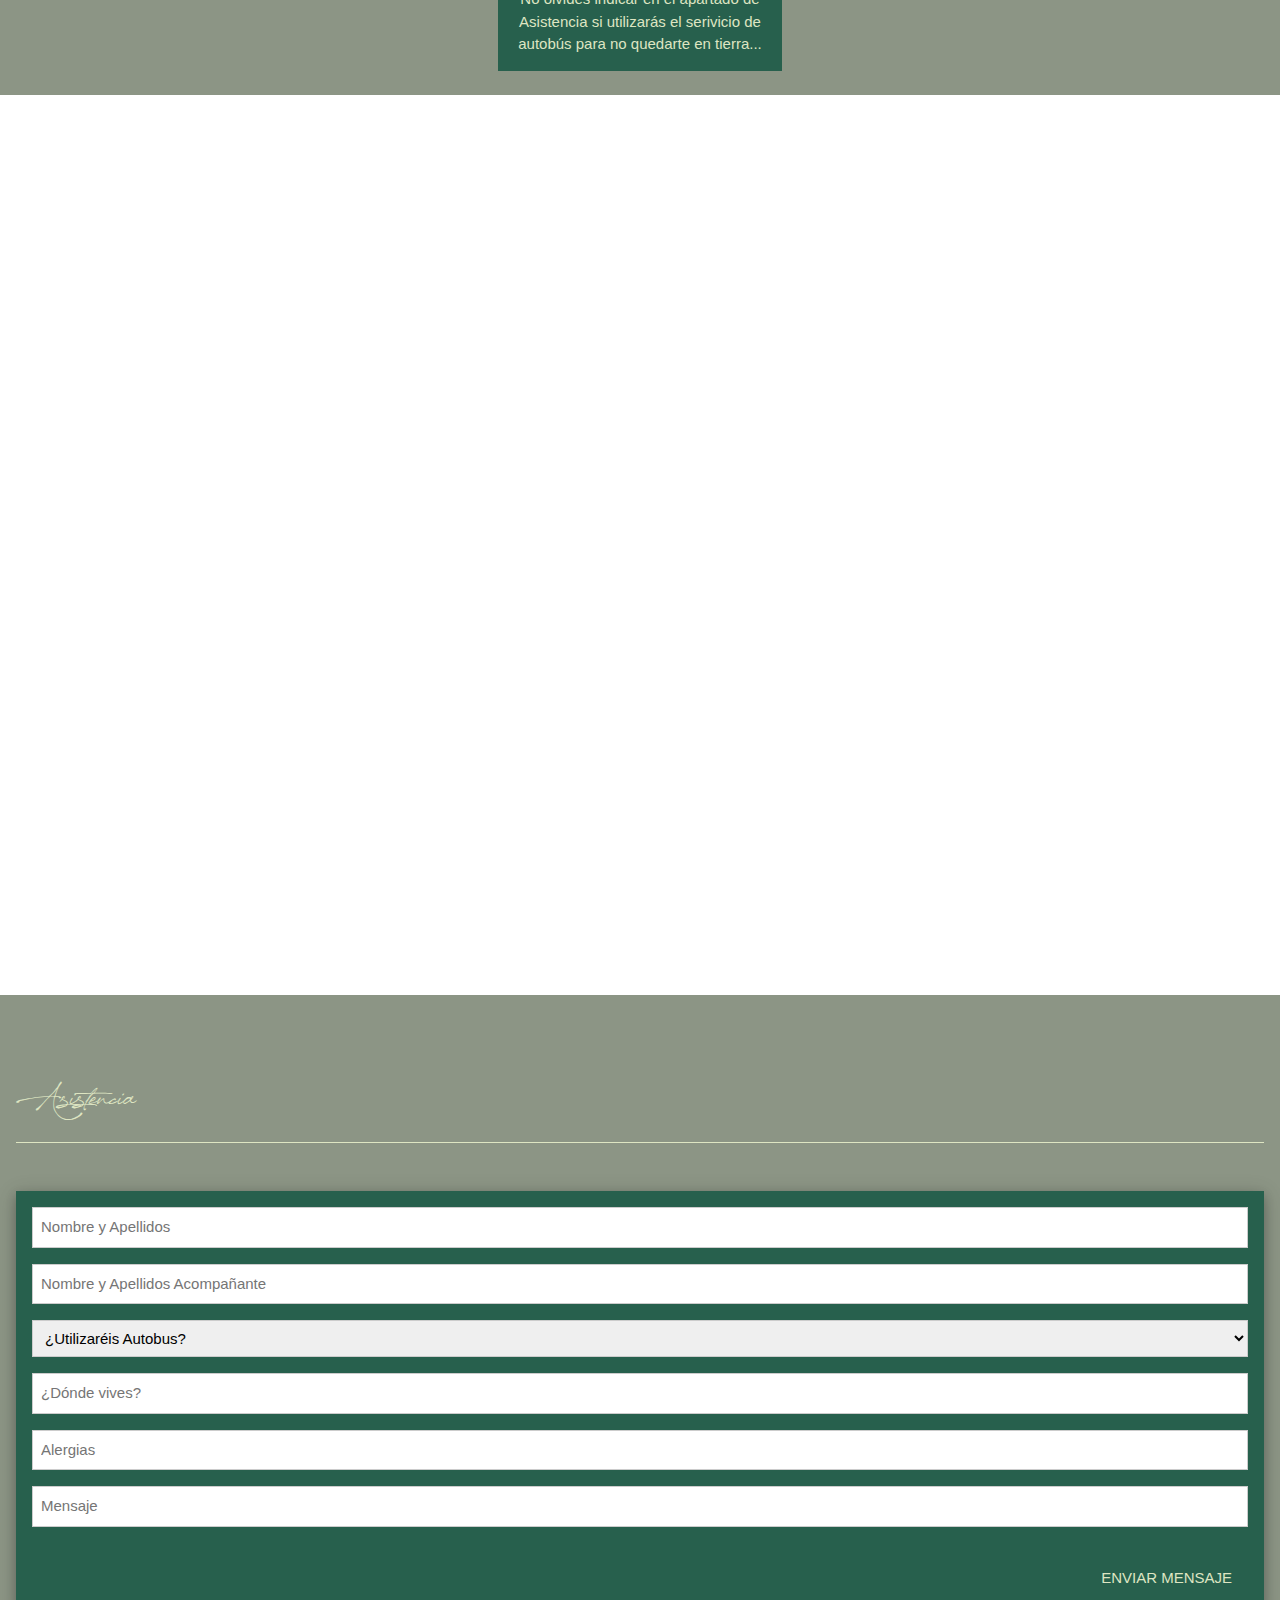
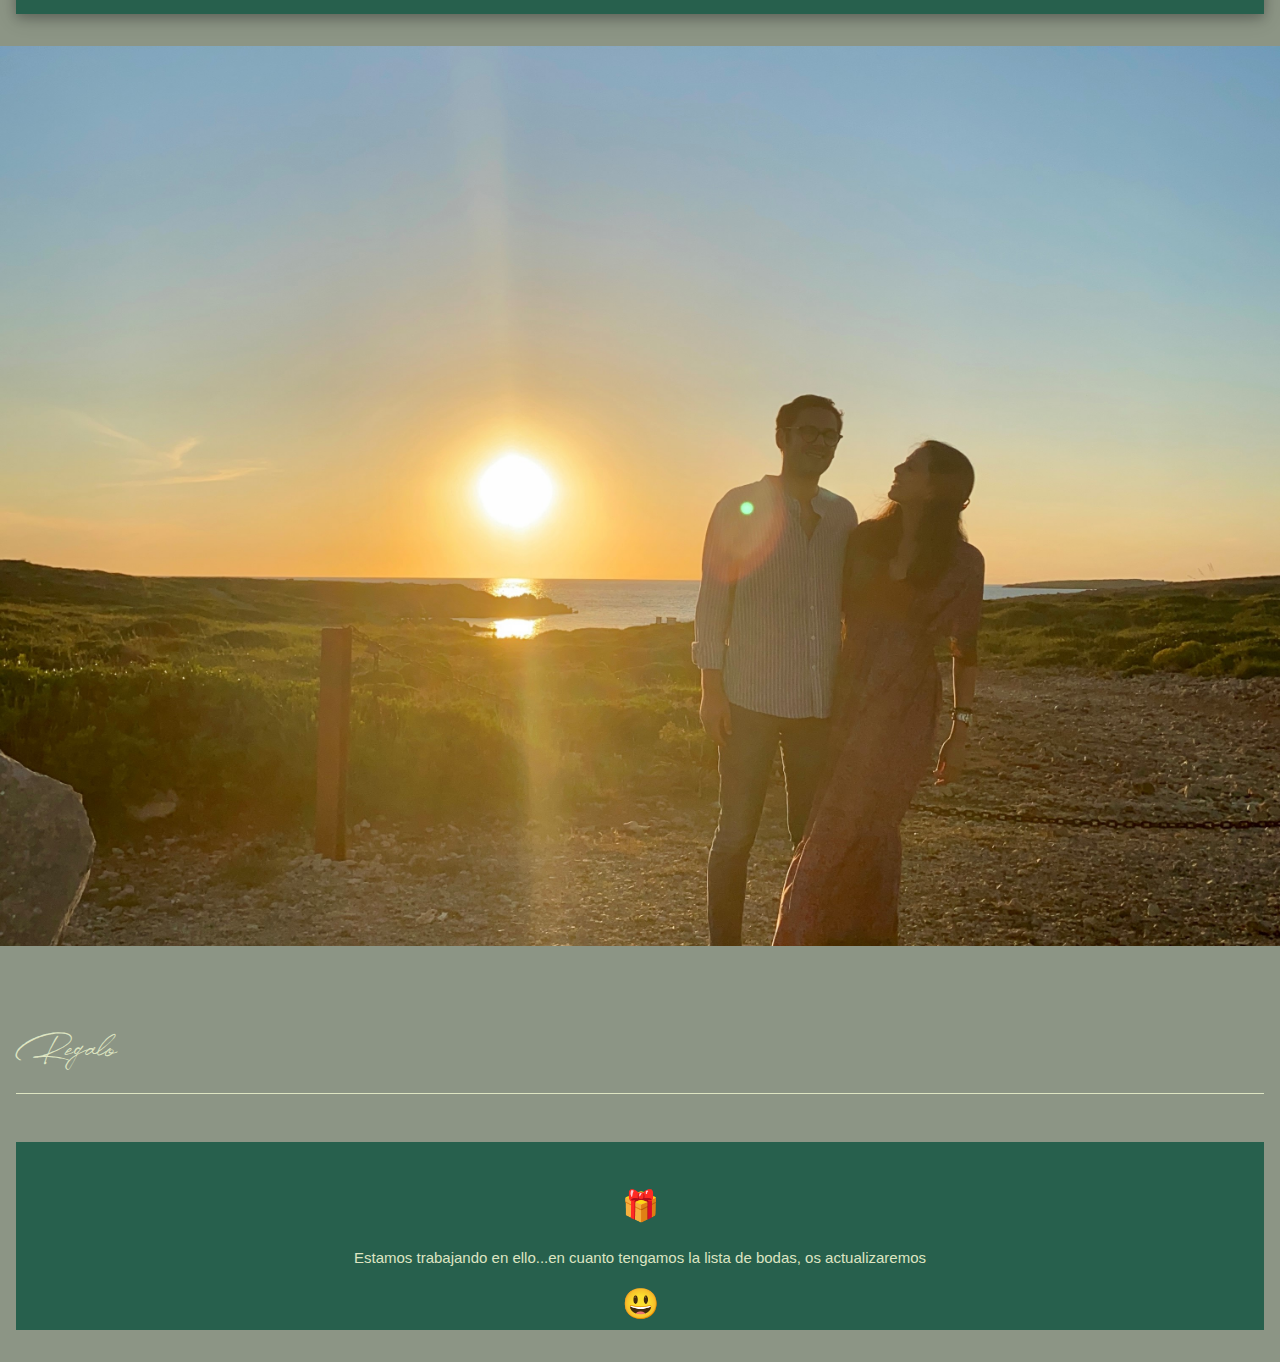
==== commit 5abf249c: "Add files via upload" ====
--- a/index.html
+++ b/index.html
@@ -369,7 +369,8 @@
       </div>
       <div class="w3-container w3-teal w3-text-sand w3-center w3-margin">
       <h1><br><span>  &#x1F381;</span></h1>
-      <p> Estamos trabajando en ello...en cuanto tengamos la lista de bodas, os actualizaremos tan pronto lo tengamos
+      <p> Estamos trabajando en ello...en cuanto tengamos la lista de bodas, os actualizaremos</p>
+      <h1><span> &#128515;</span></h1>
       </div>
 
 
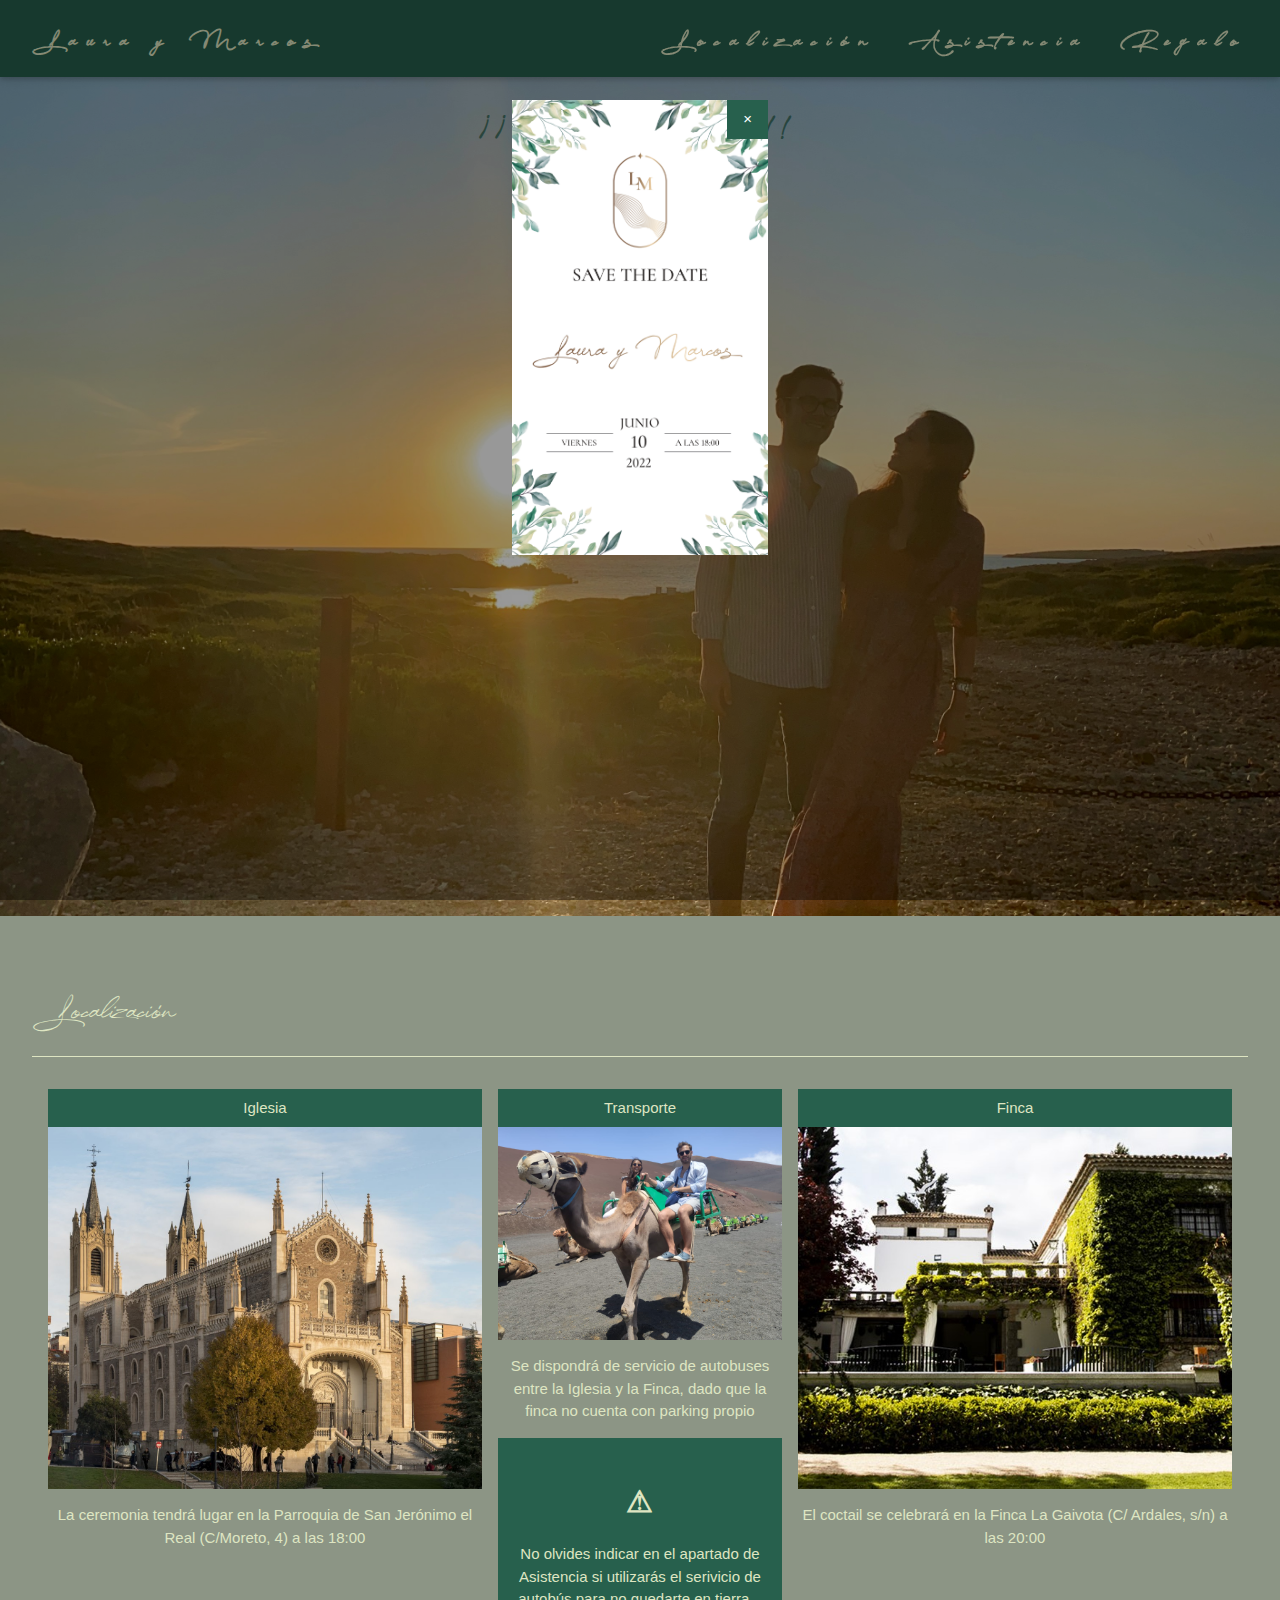
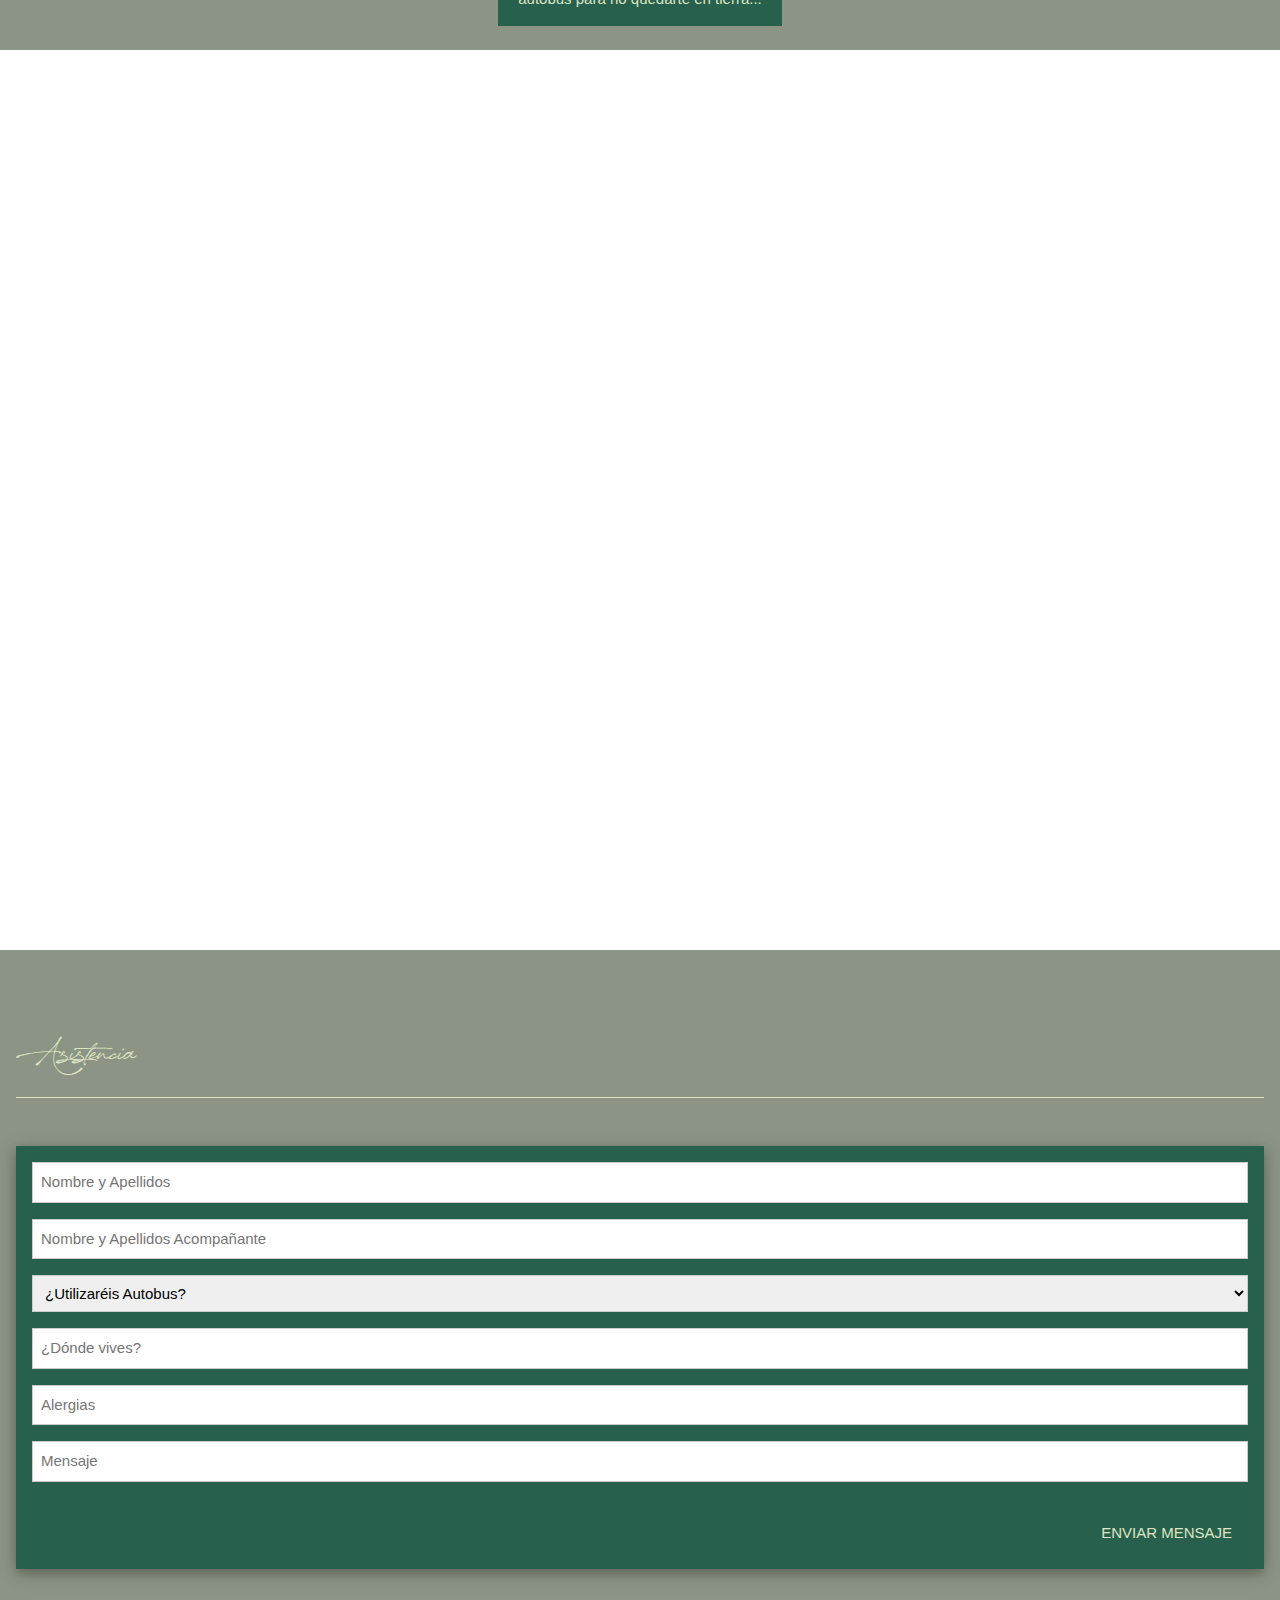
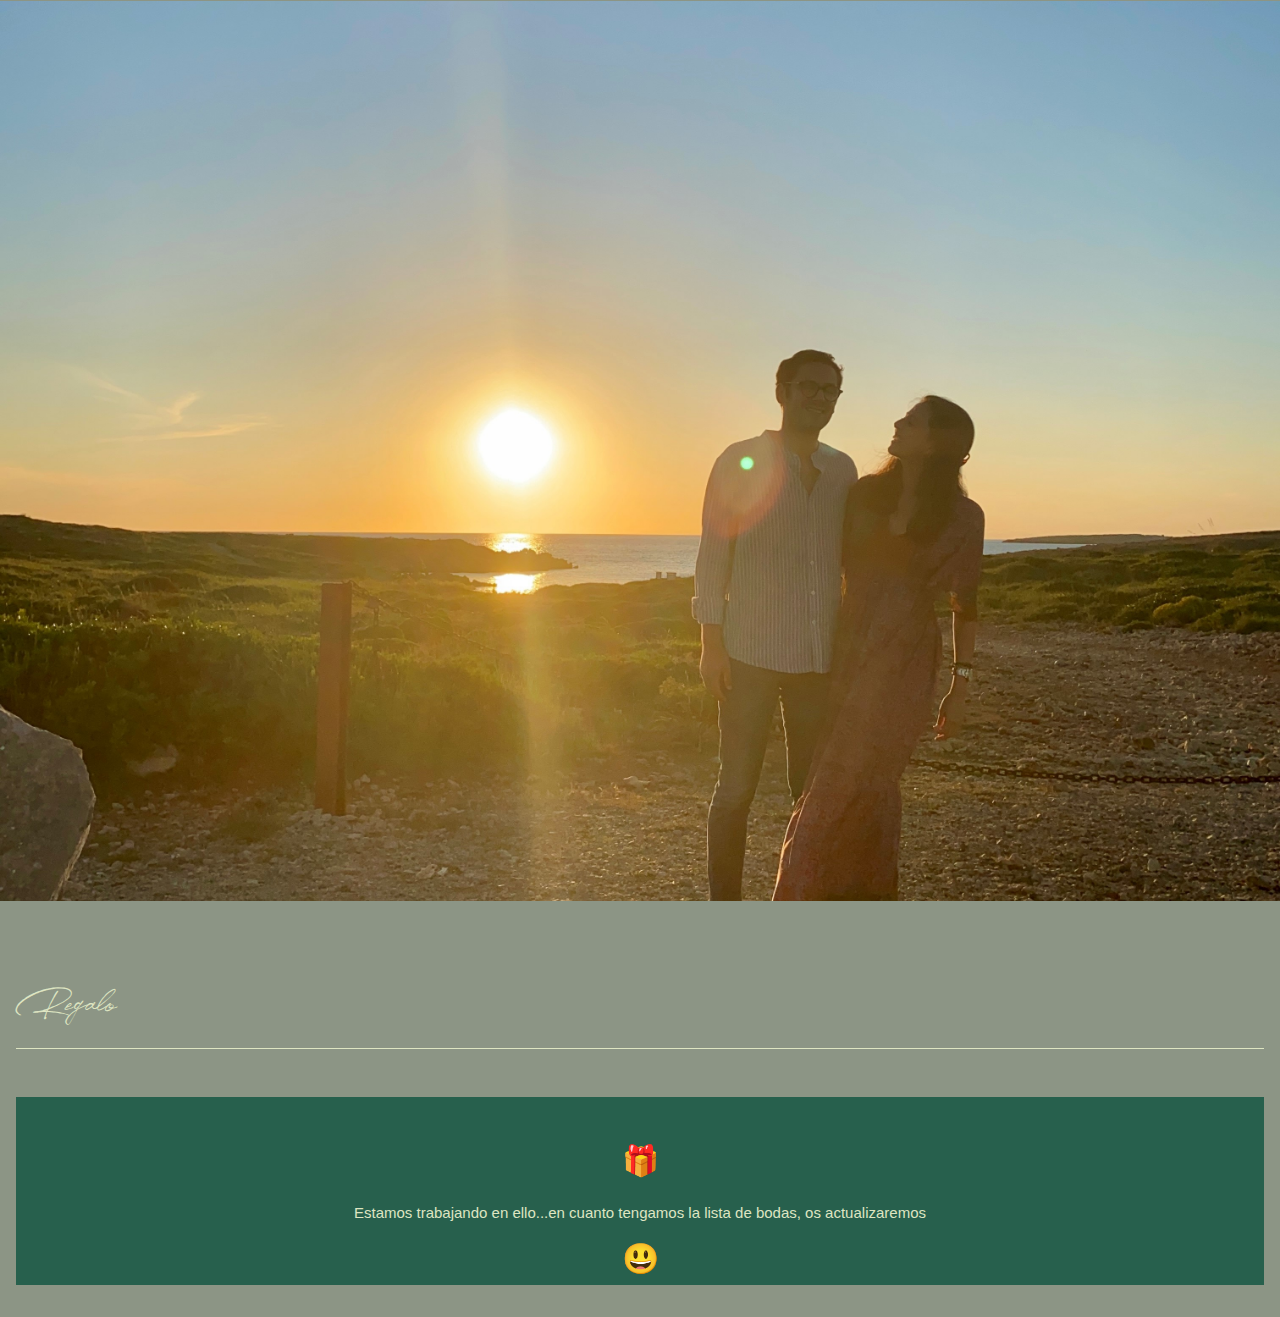
==== commit 5cfad2c9: "Add files via upload" ====
--- a/index.html
+++ b/index.html
@@ -228,7 +228,7 @@
           </div>
           <img src="img/Camello 1.jpg" alt="House" style="width:100%">
         </div>
-              <p class="w3-text-sand"> Se dispondrá de servicio de autobuses entre la Iglesia y la Finca, dado que la finca no cuenta con parking propio. En el siguiente enlace te sugerimos dos lugares de aparcamiento cercanos</p>
+              <p class="w3-text-sand"> Se dispondrá de servicio de autobuses entre la Iglesia y la Finca, dado que la finca no cuenta con parking propio</p>
         <div class="w3-container w3-teal w3-text-sand">
           <h1> <br><span>&#9888;</span></h1>
           <p> No olvides indicar en el apartado de Asistencia si utilizarás el serivicio de autobús para no quedarte en tierra...
@@ -267,7 +267,7 @@
           </div>
           <img src="img/Camello 1.jpg" alt="House" style="width:100%">
         </div>
-              <p class="w3-text-sand"> Se dispondrá de servicio de autobuses entre la Iglesia y la Finca, dado que la finca no cuenta con parking propio. En el siguiente enlace te sugerimos dos lugares de aparcamiento cercanos</p>
+              <p class="w3-text-sand"> Se dispondrá de servicio de autobuses entre la Iglesia y la Finca, dado que la finca no cuenta con parking propio</p>
         <div class="w3-container w3-teal w3-text-sand">
           <h1><br><span>  &#9888;</span></h1>
           <p> No olvides indicar en el apartado de Asistencia si utilizarás el serivicio de autobús para no quedarte en tierra...
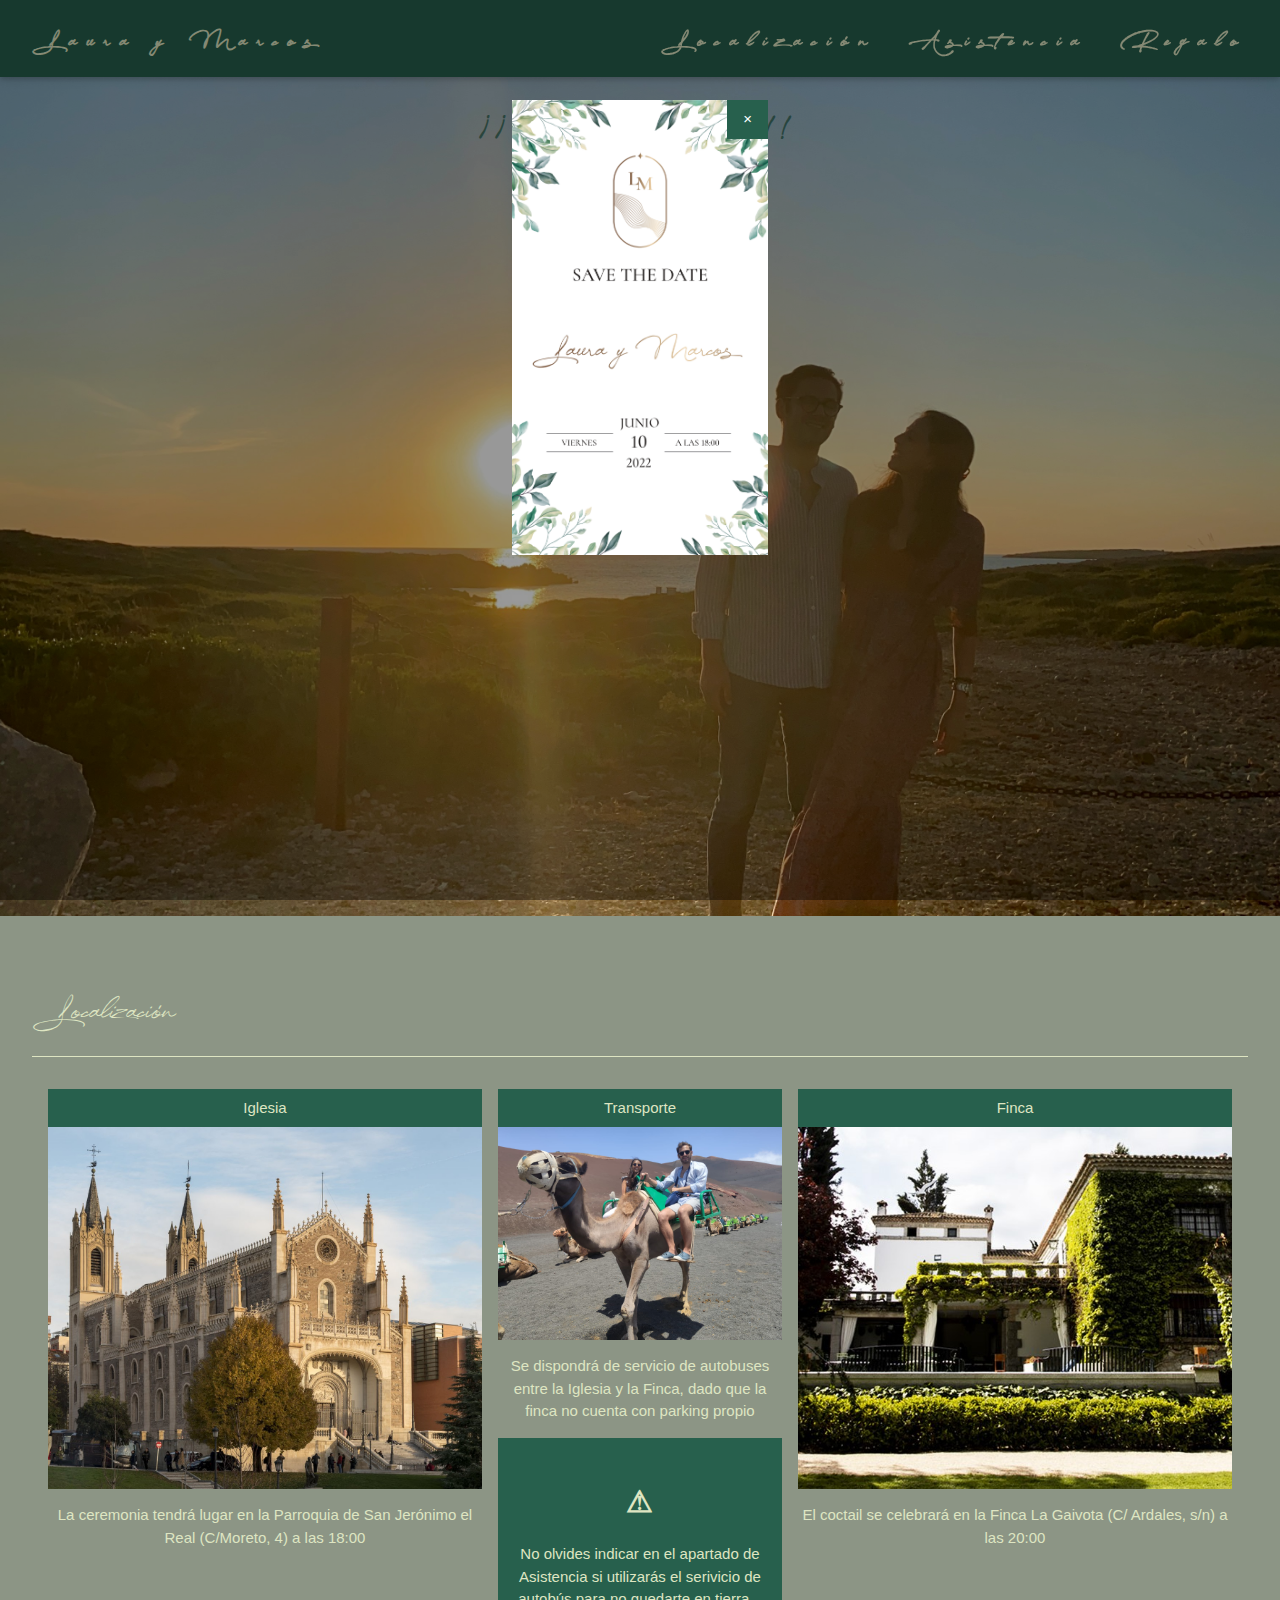
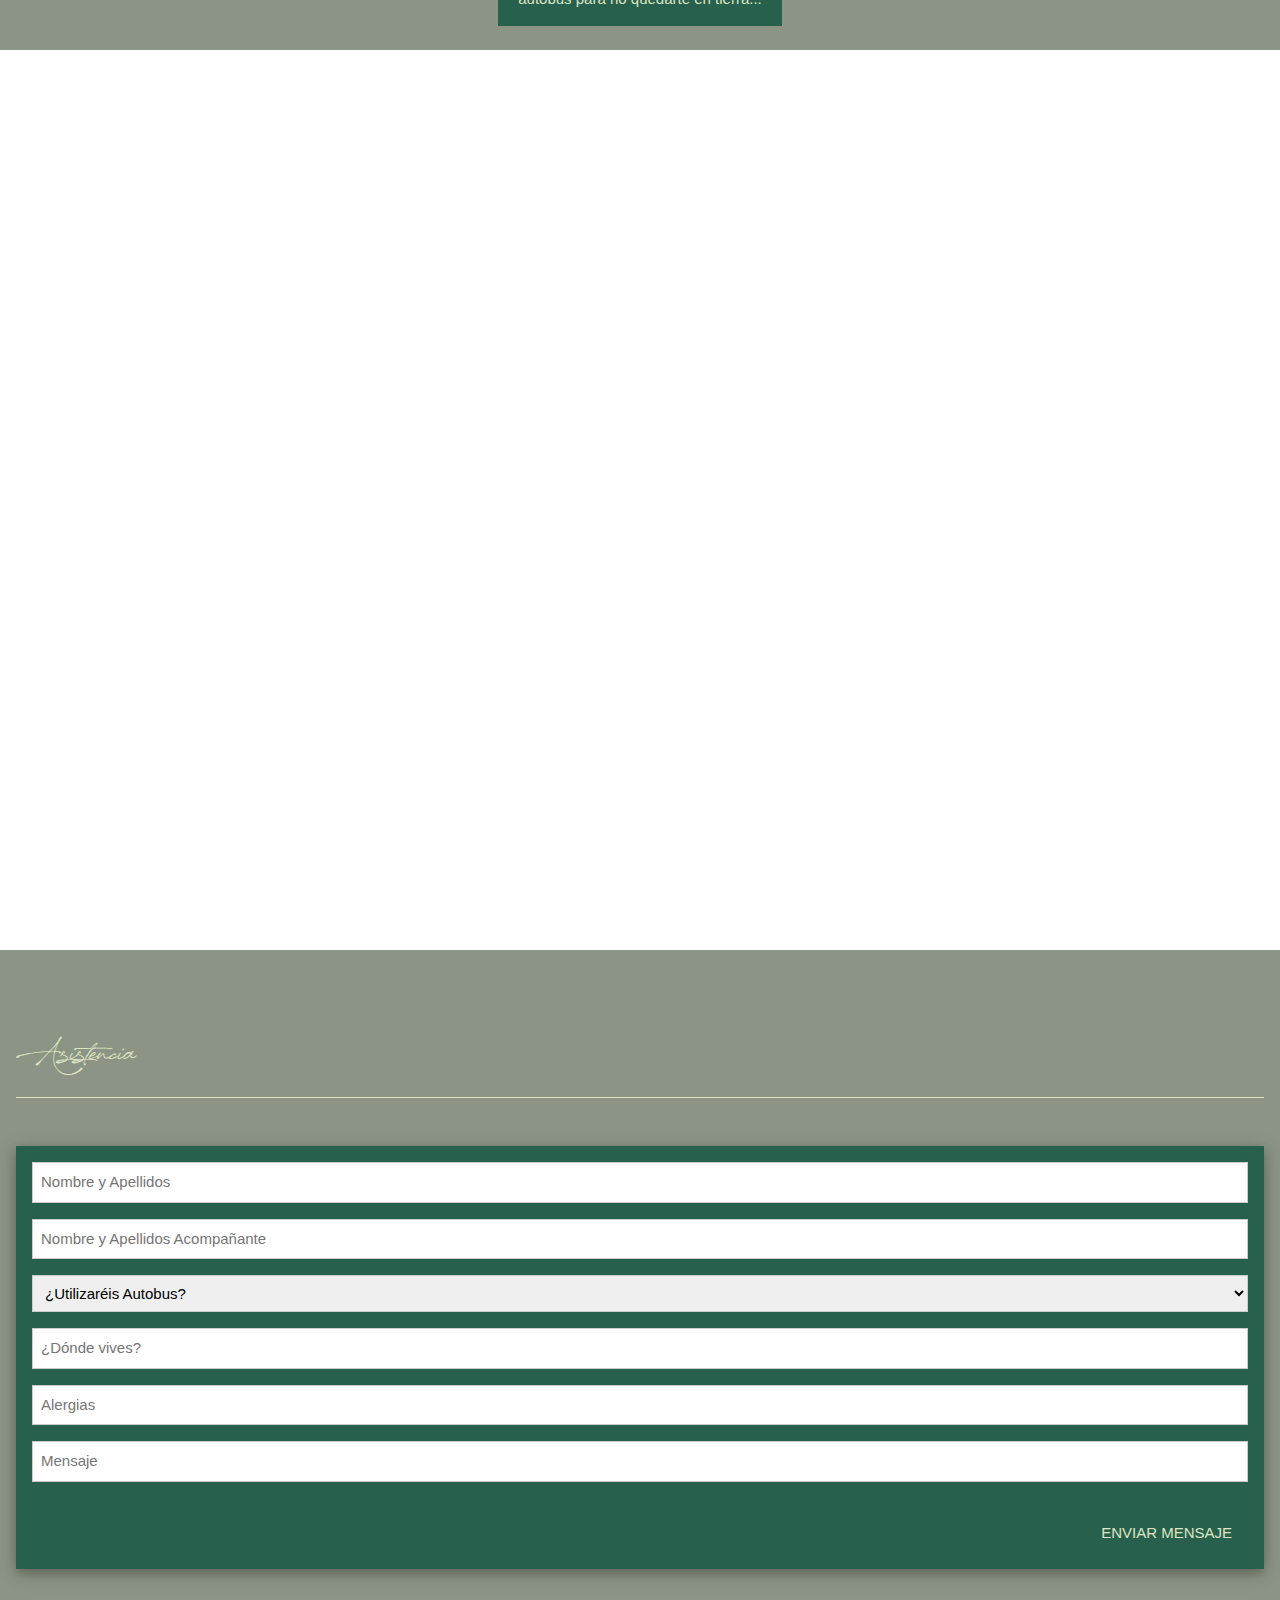
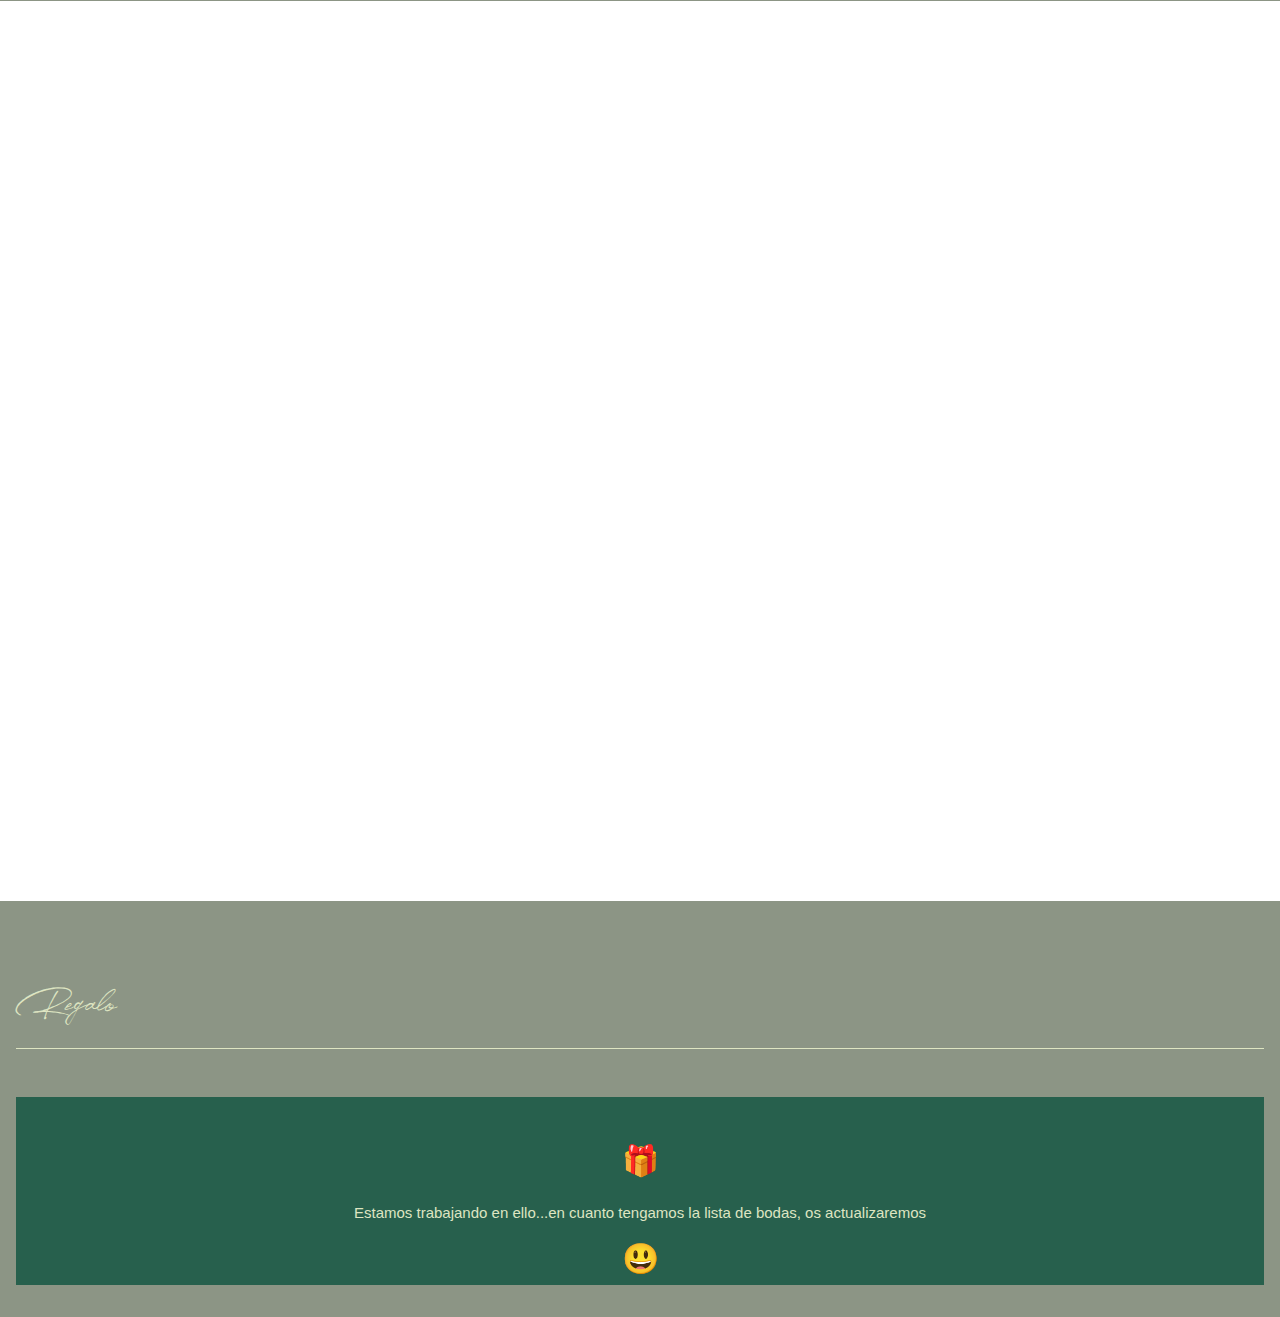
==== commit 3cd7fa30: "Add files via upload" ====
--- a/index.html
+++ b/index.html
@@ -16,7 +16,7 @@
 .bgimg {background-image: url("img/Atardecer 3.jpg")}
 .bgimg2 {background-image: url("img/Boda.jpg")}
 .bgimg3 {background-image: url("img/Boda.jpg")}
-
+.bgimg4 {background-image: url("img/Roma 1.jpg")}
 
 .marcos-letra{
     font-family: 'The Star in the Midnight';
@@ -360,7 +360,7 @@
 
 </div>
 
-<div class="w3-display-container w3-wide bgimg" id="home"></div>
+<div class="w3-display-container w3-wide bgimg4" id="home"></div>
 
 <div class="w3-padding-16 w3-yellow" >
 
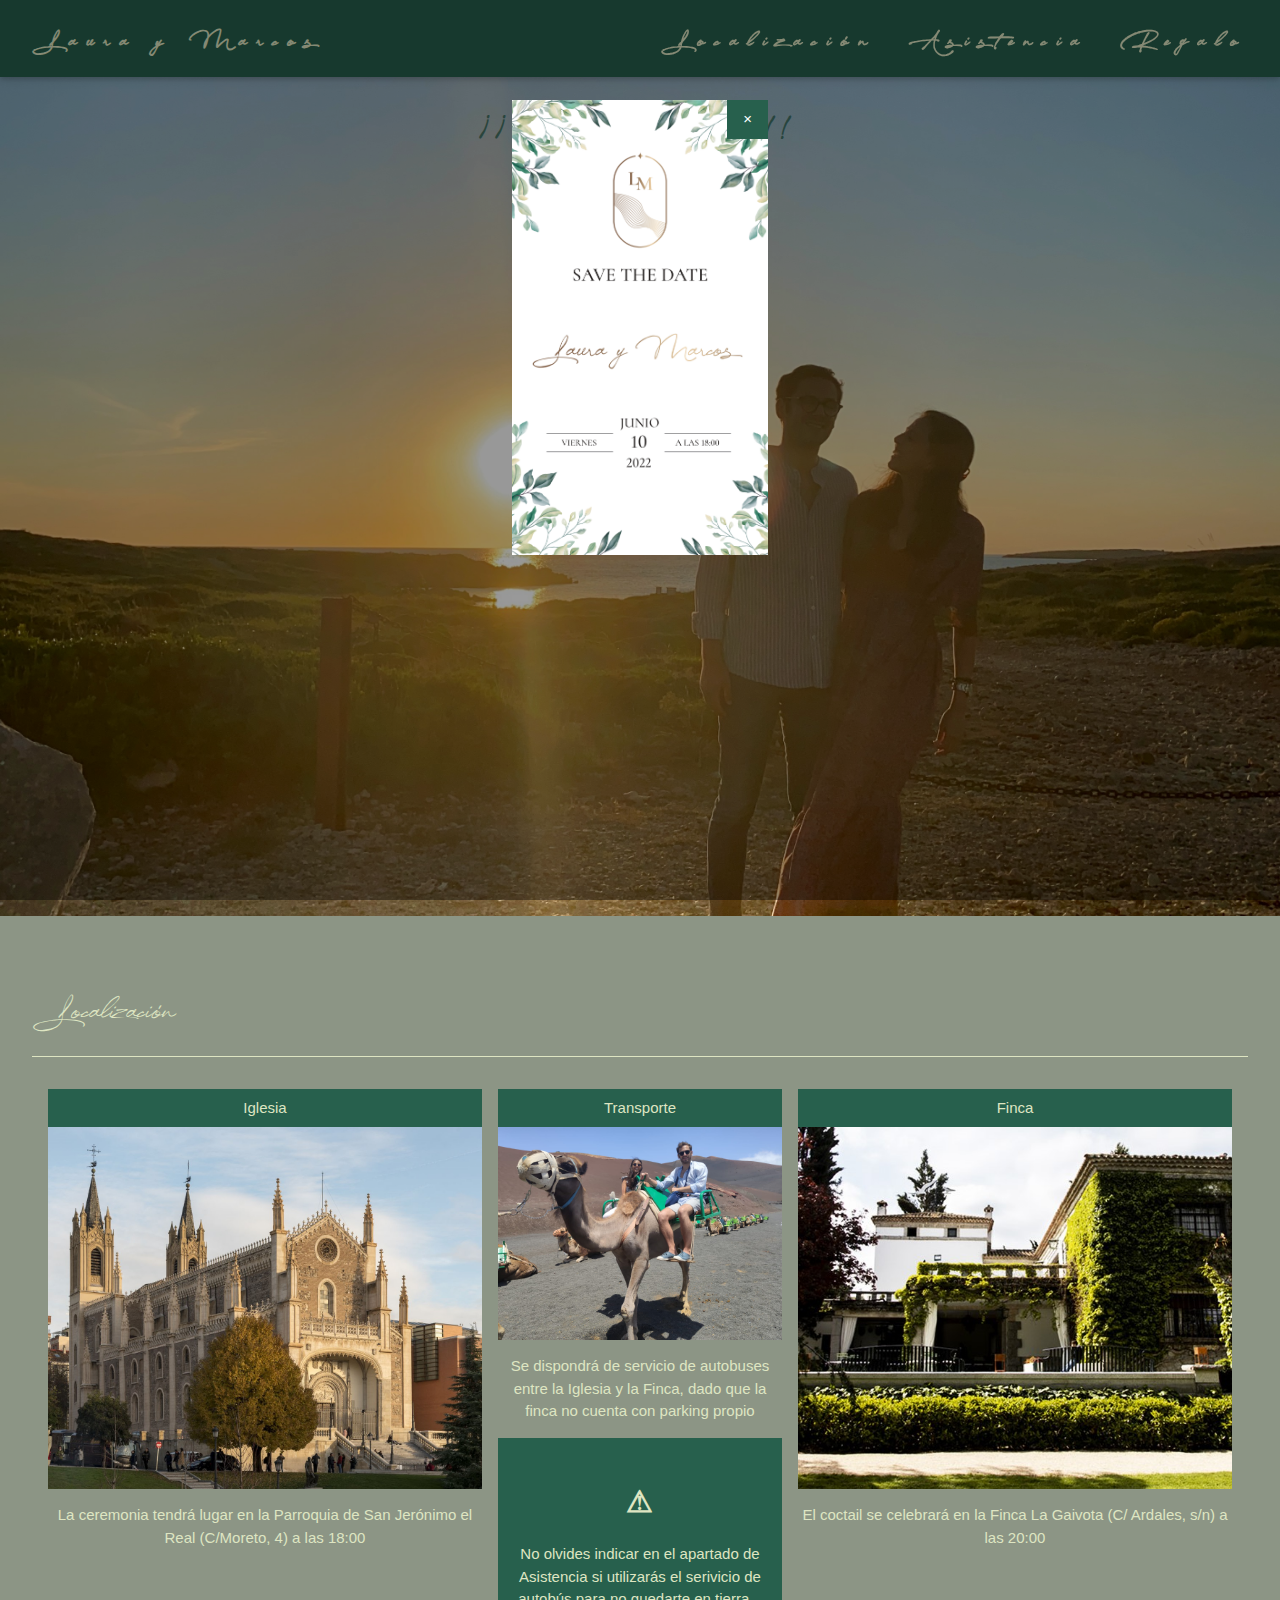
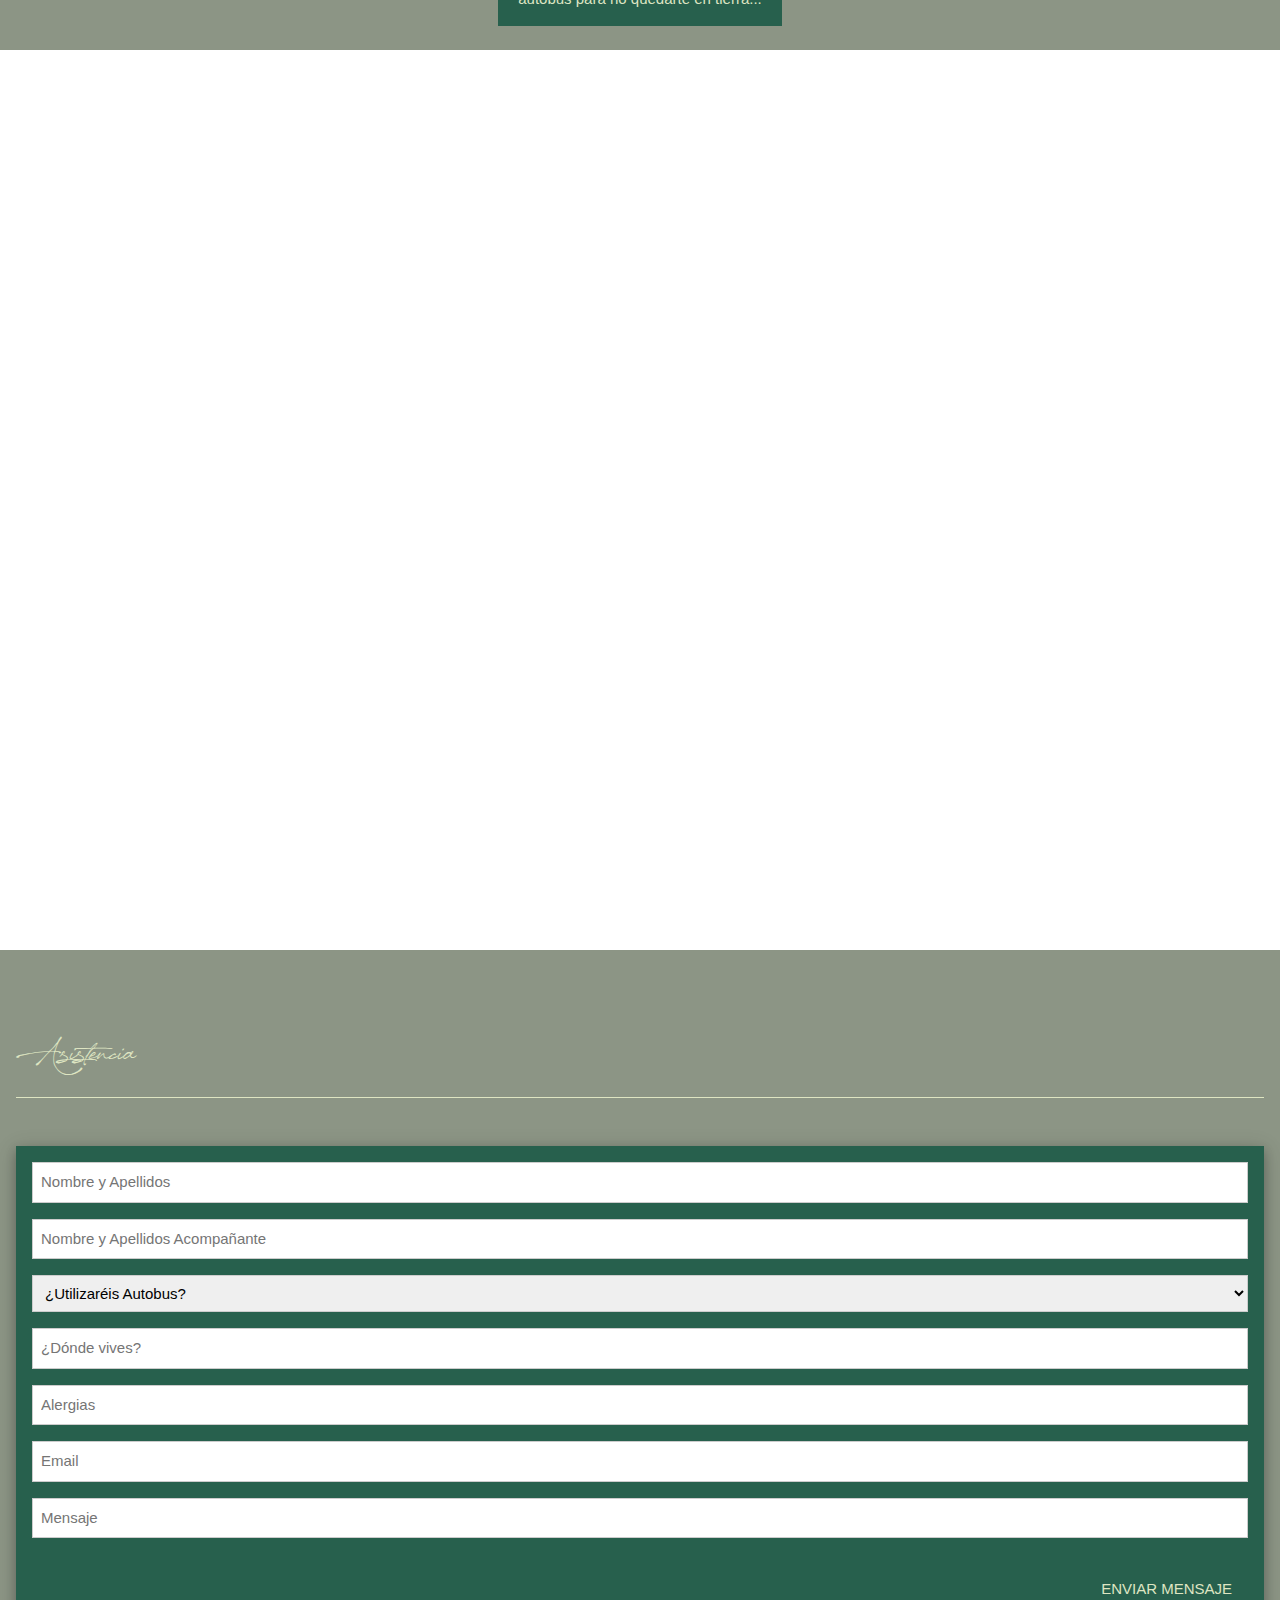
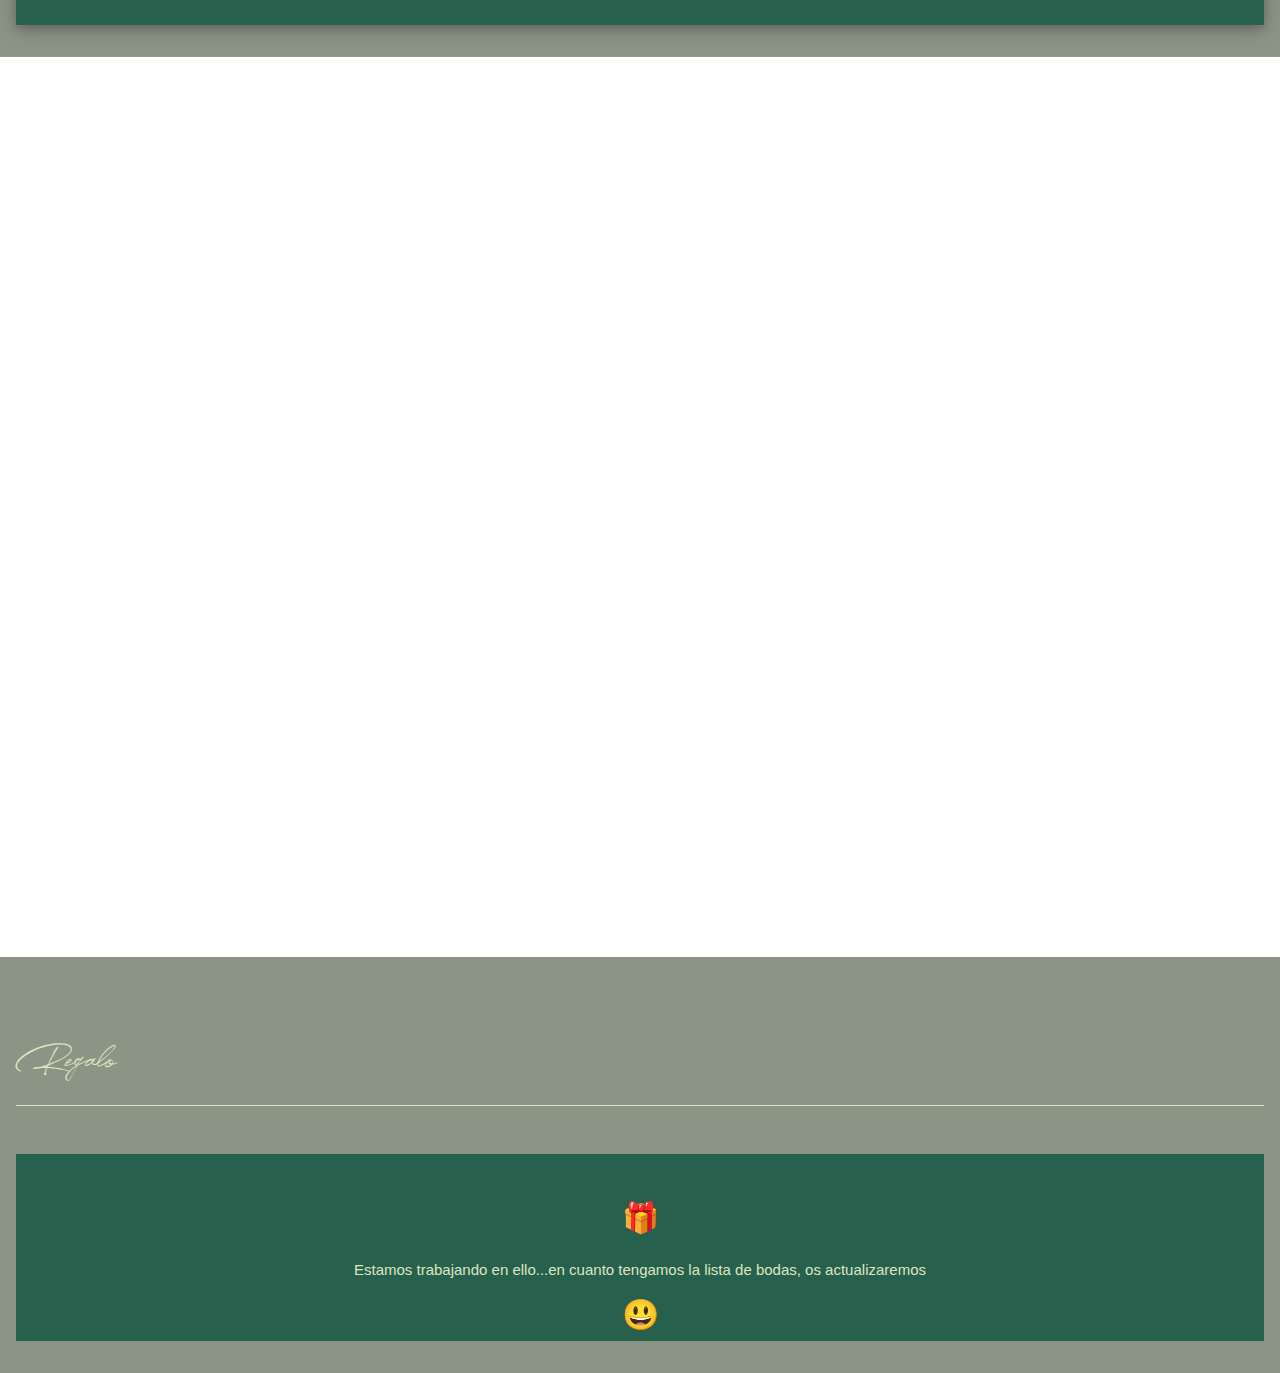
==== commit 2cd6aa14: "Add files via upload" ====
--- a/index.html
+++ b/index.html
@@ -349,6 +349,13 @@
       <div class="w3-row w3-section">
         <div class="w3-col" style="width:50px"><i class="w3-xxlarge fa fa-phone"></i></div>
         <div class="w3-rest">
+          <input class="w3-input w3-border" name="entry.512194880" type="text" placeholder="Email">
+        </div>
+      </div>
+
+      <div class="w3-row w3-section">
+        <div class="w3-col" style="width:50px"><i class="w3-xxlarge fa fa-phone"></i></div>
+        <div class="w3-rest">
           <input class="w3-input w3-border" name="entry.833112689" type="text" placeholder="Mensaje">
         </div>
       </div>
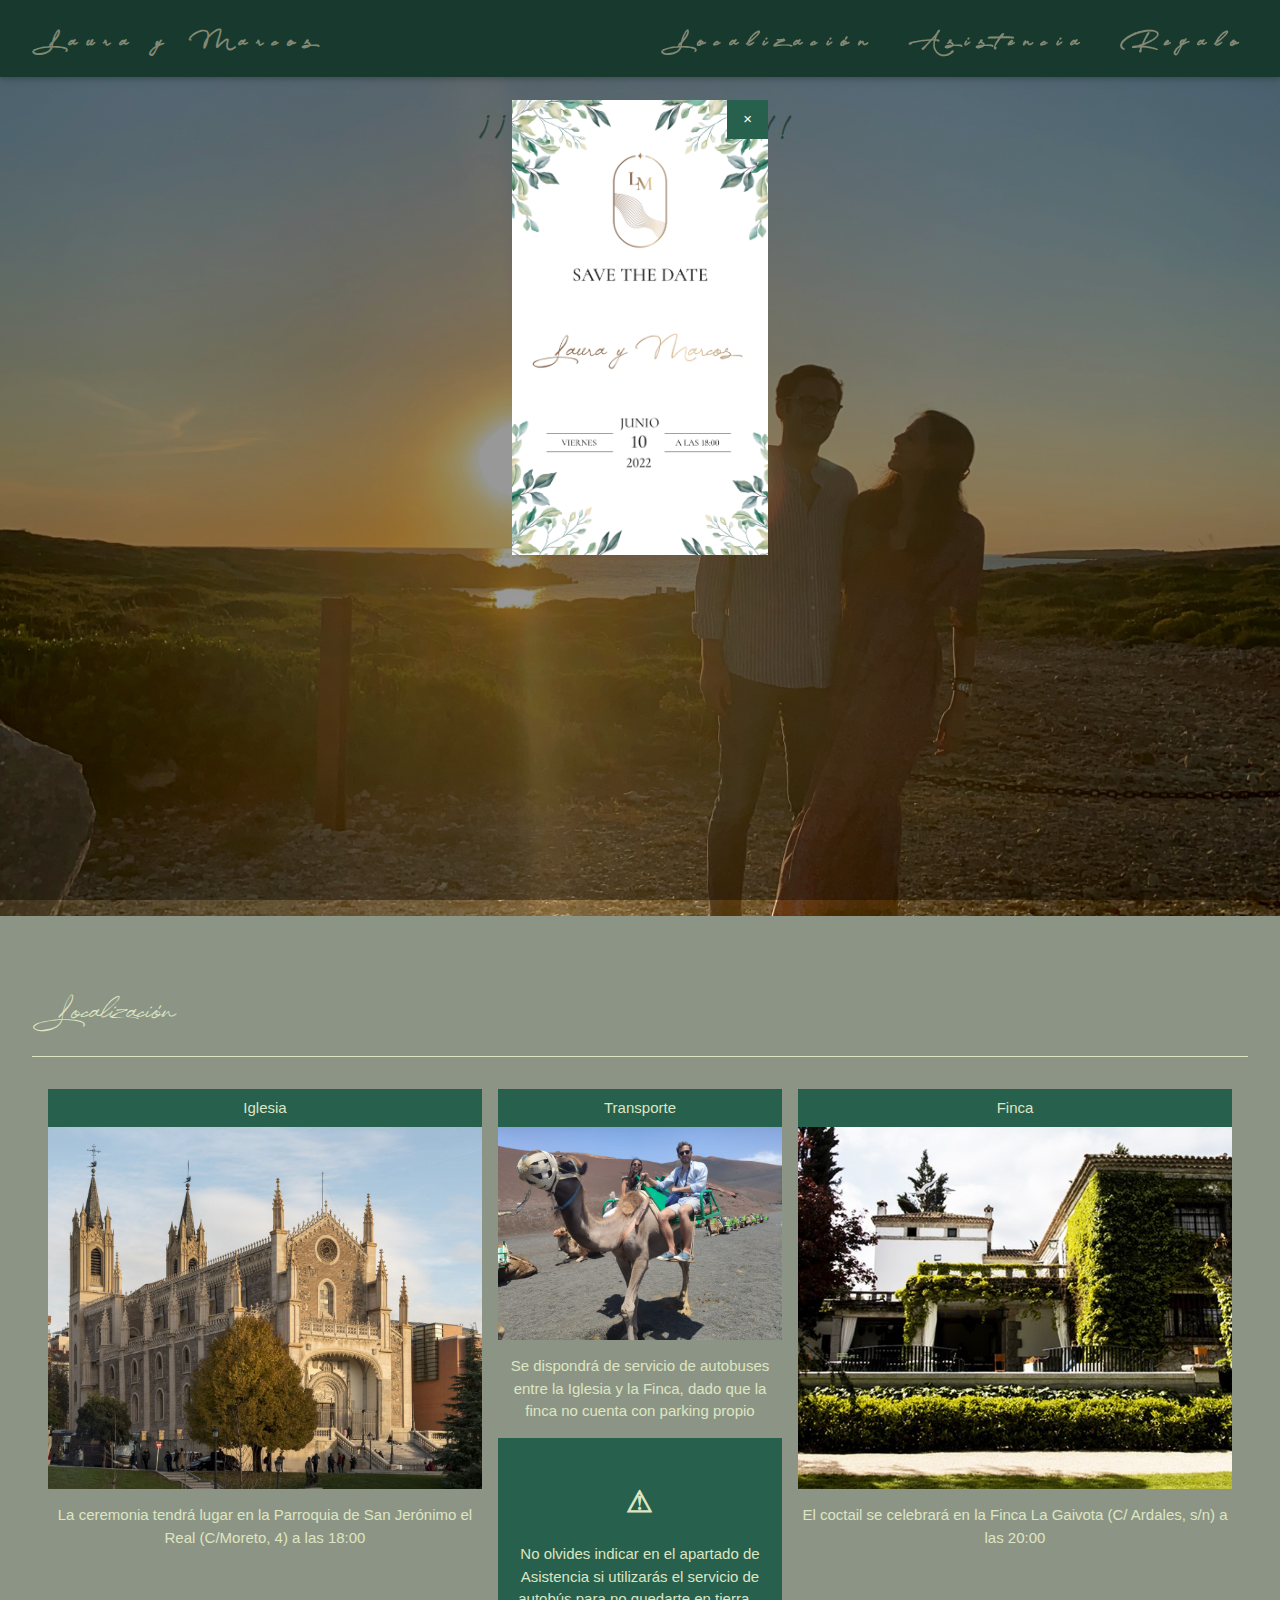
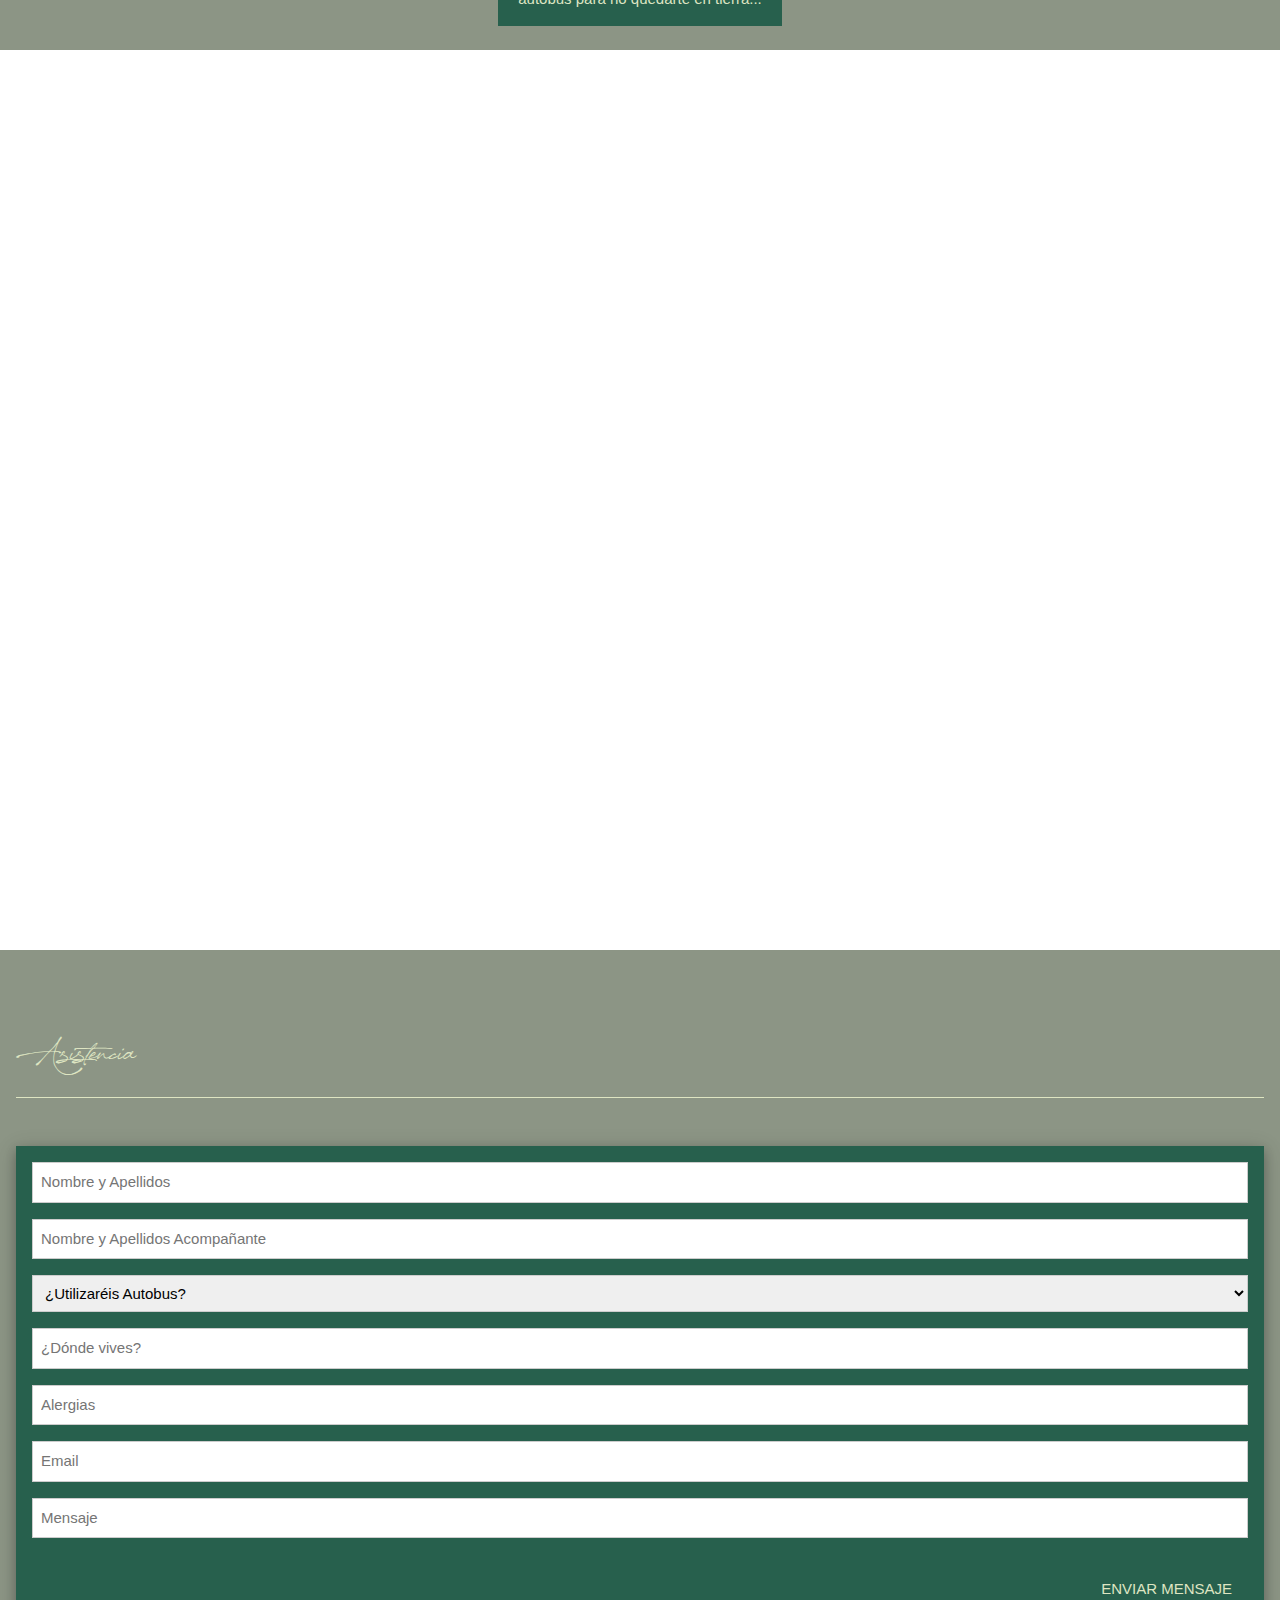
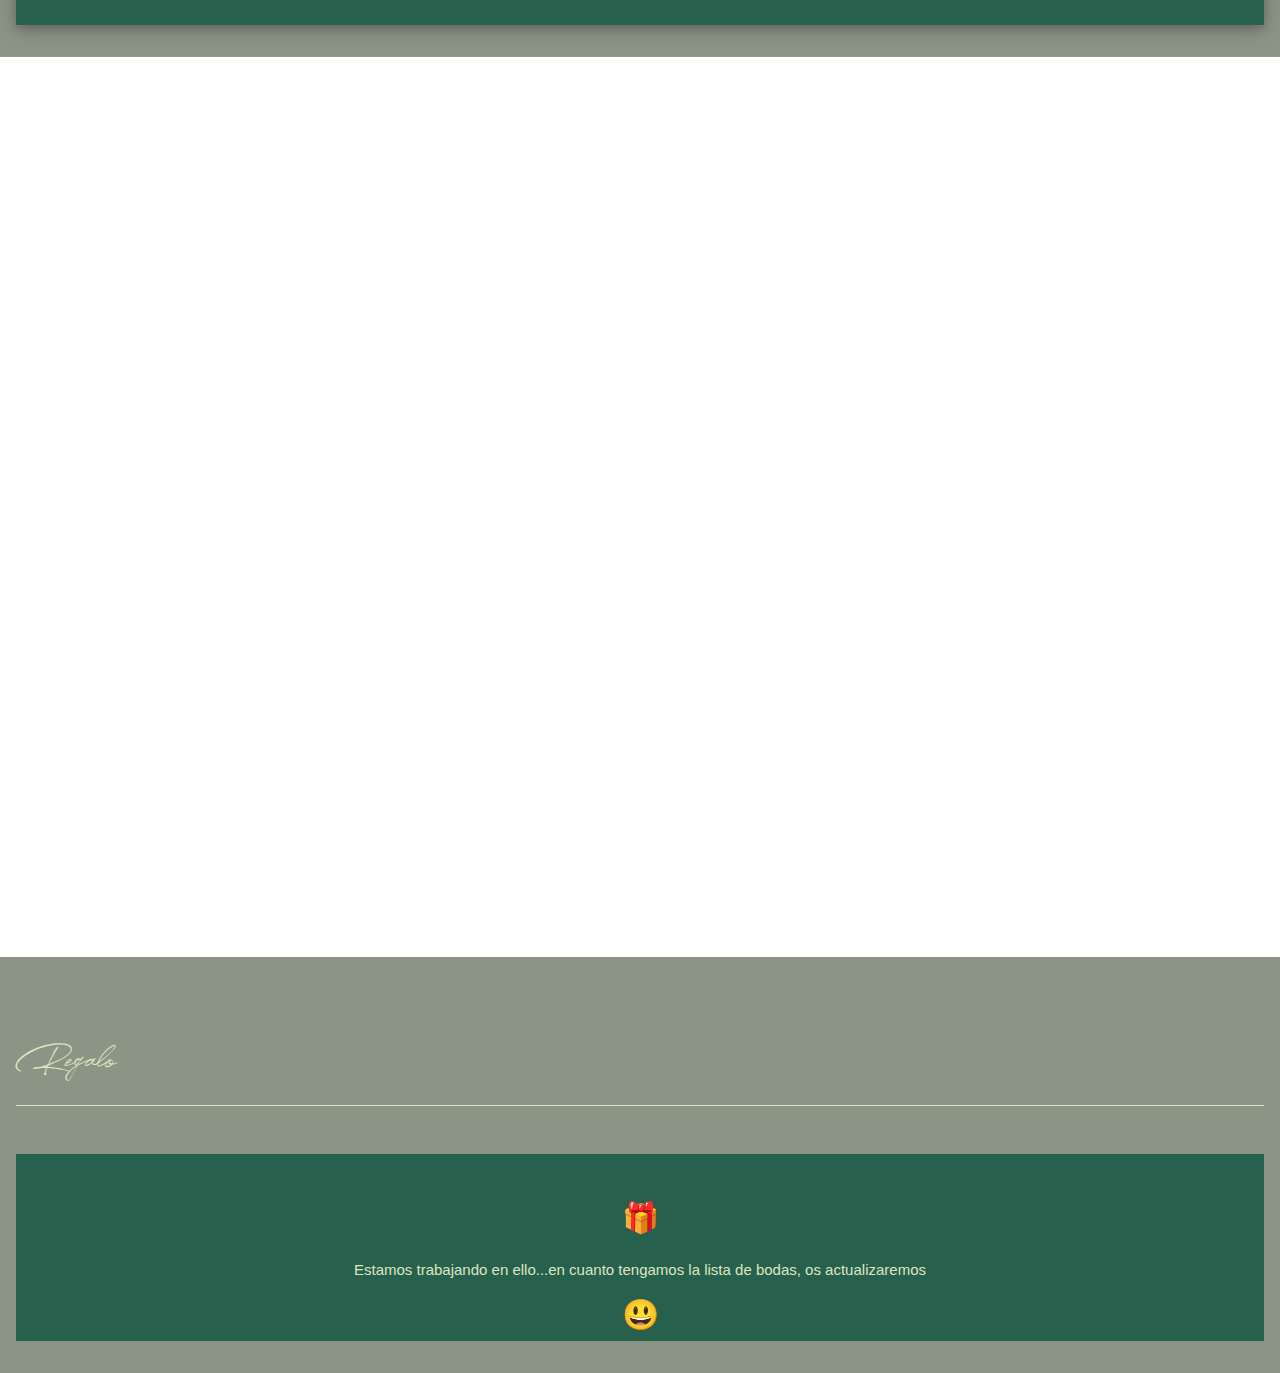
==== commit 68e0461d: "Add files via upload" ====
--- a/index.html
+++ b/index.html
@@ -231,7 +231,7 @@
               <p class="w3-text-sand"> Se dispondrá de servicio de autobuses entre la Iglesia y la Finca, dado que la finca no cuenta con parking propio</p>
         <div class="w3-container w3-teal w3-text-sand">
           <h1> <br><span>&#9888;</span></h1>
-          <p> No olvides indicar en el apartado de Asistencia si utilizarás el serivicio de autobús para no quedarte en tierra...
+          <p> No olvides indicar en el apartado de Asistencia si utilizarás el servicio de autobús para no quedarte en tierra...
         </div>
       </div>
 
@@ -270,7 +270,7 @@
               <p class="w3-text-sand"> Se dispondrá de servicio de autobuses entre la Iglesia y la Finca, dado que la finca no cuenta con parking propio</p>
         <div class="w3-container w3-teal w3-text-sand">
           <h1><br><span>  &#9888;</span></h1>
-          <p> No olvides indicar en el apartado de Asistencia si utilizarás el serivicio de autobús para no quedarte en tierra...
+          <p> No olvides indicar en el apartado de Asistencia si utilizarás el servicio de autobús para no quedarte en tierra...
         </div>
       </div>
 
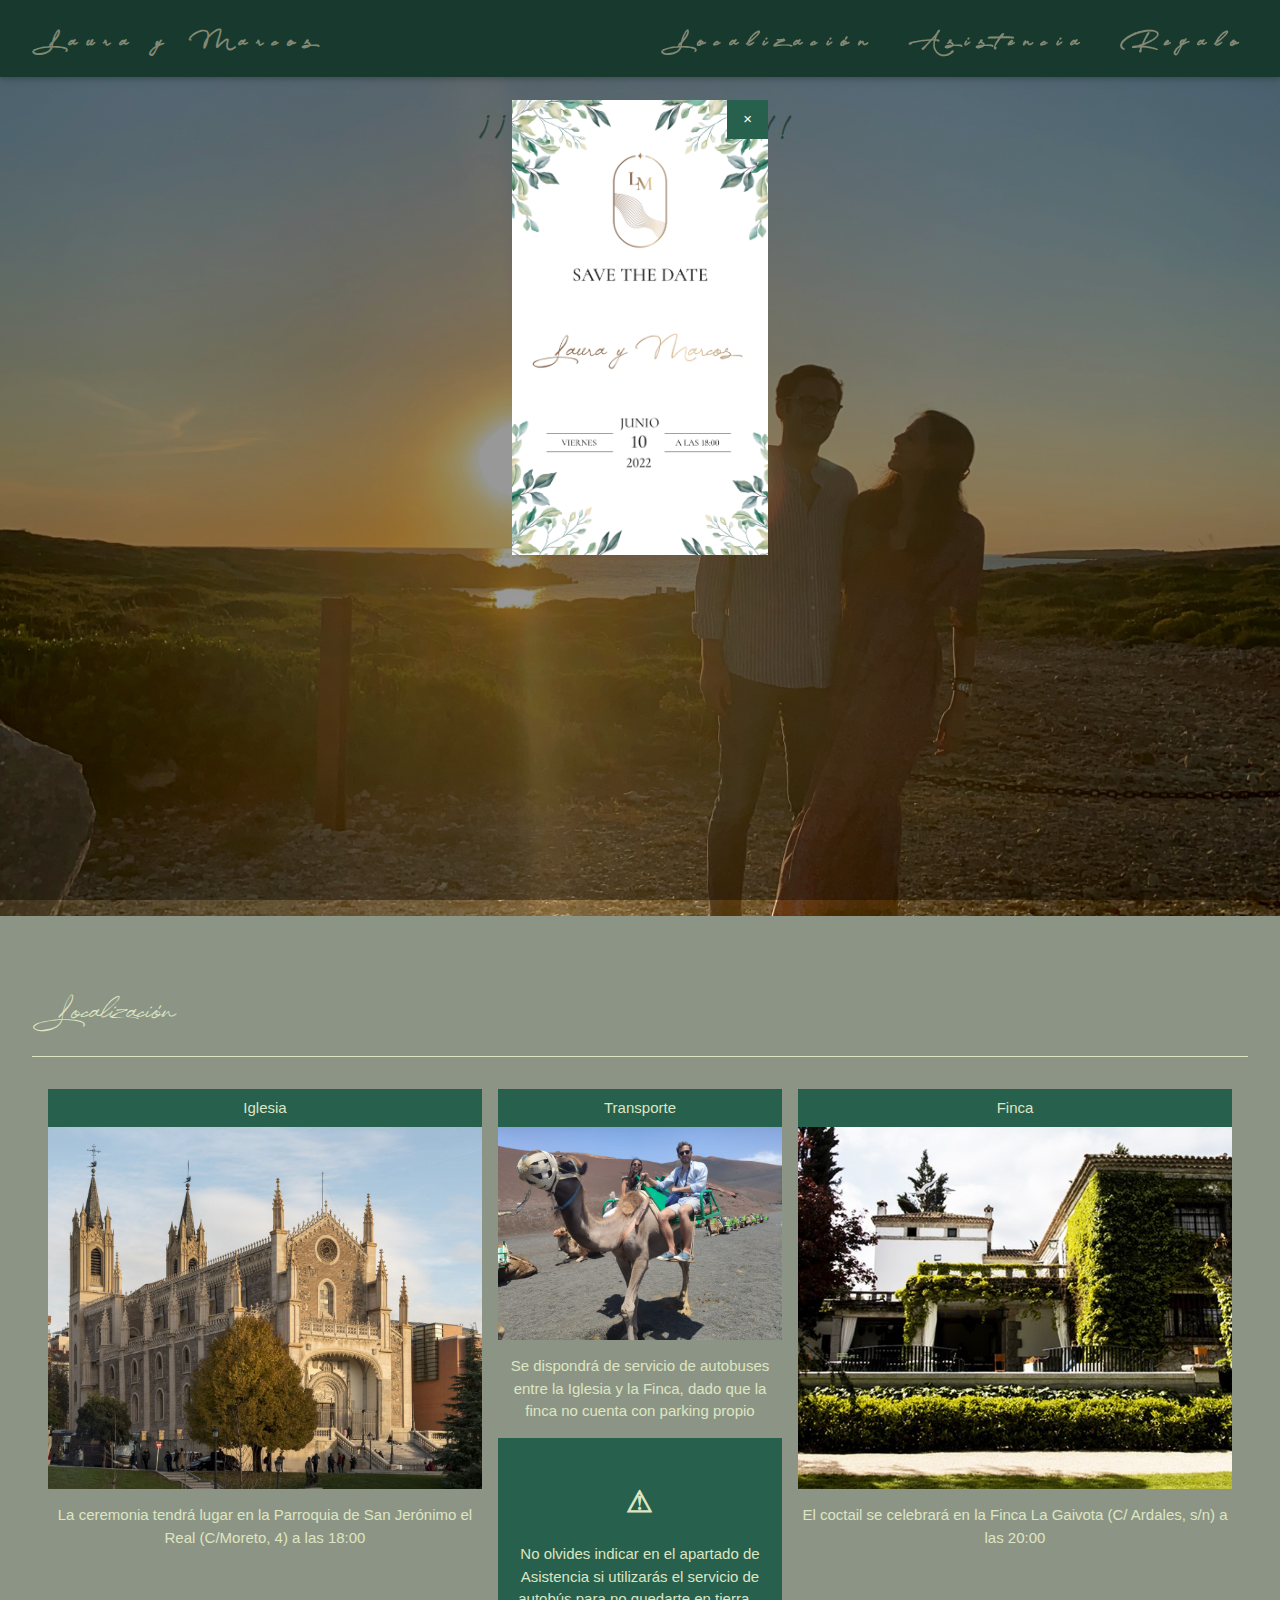
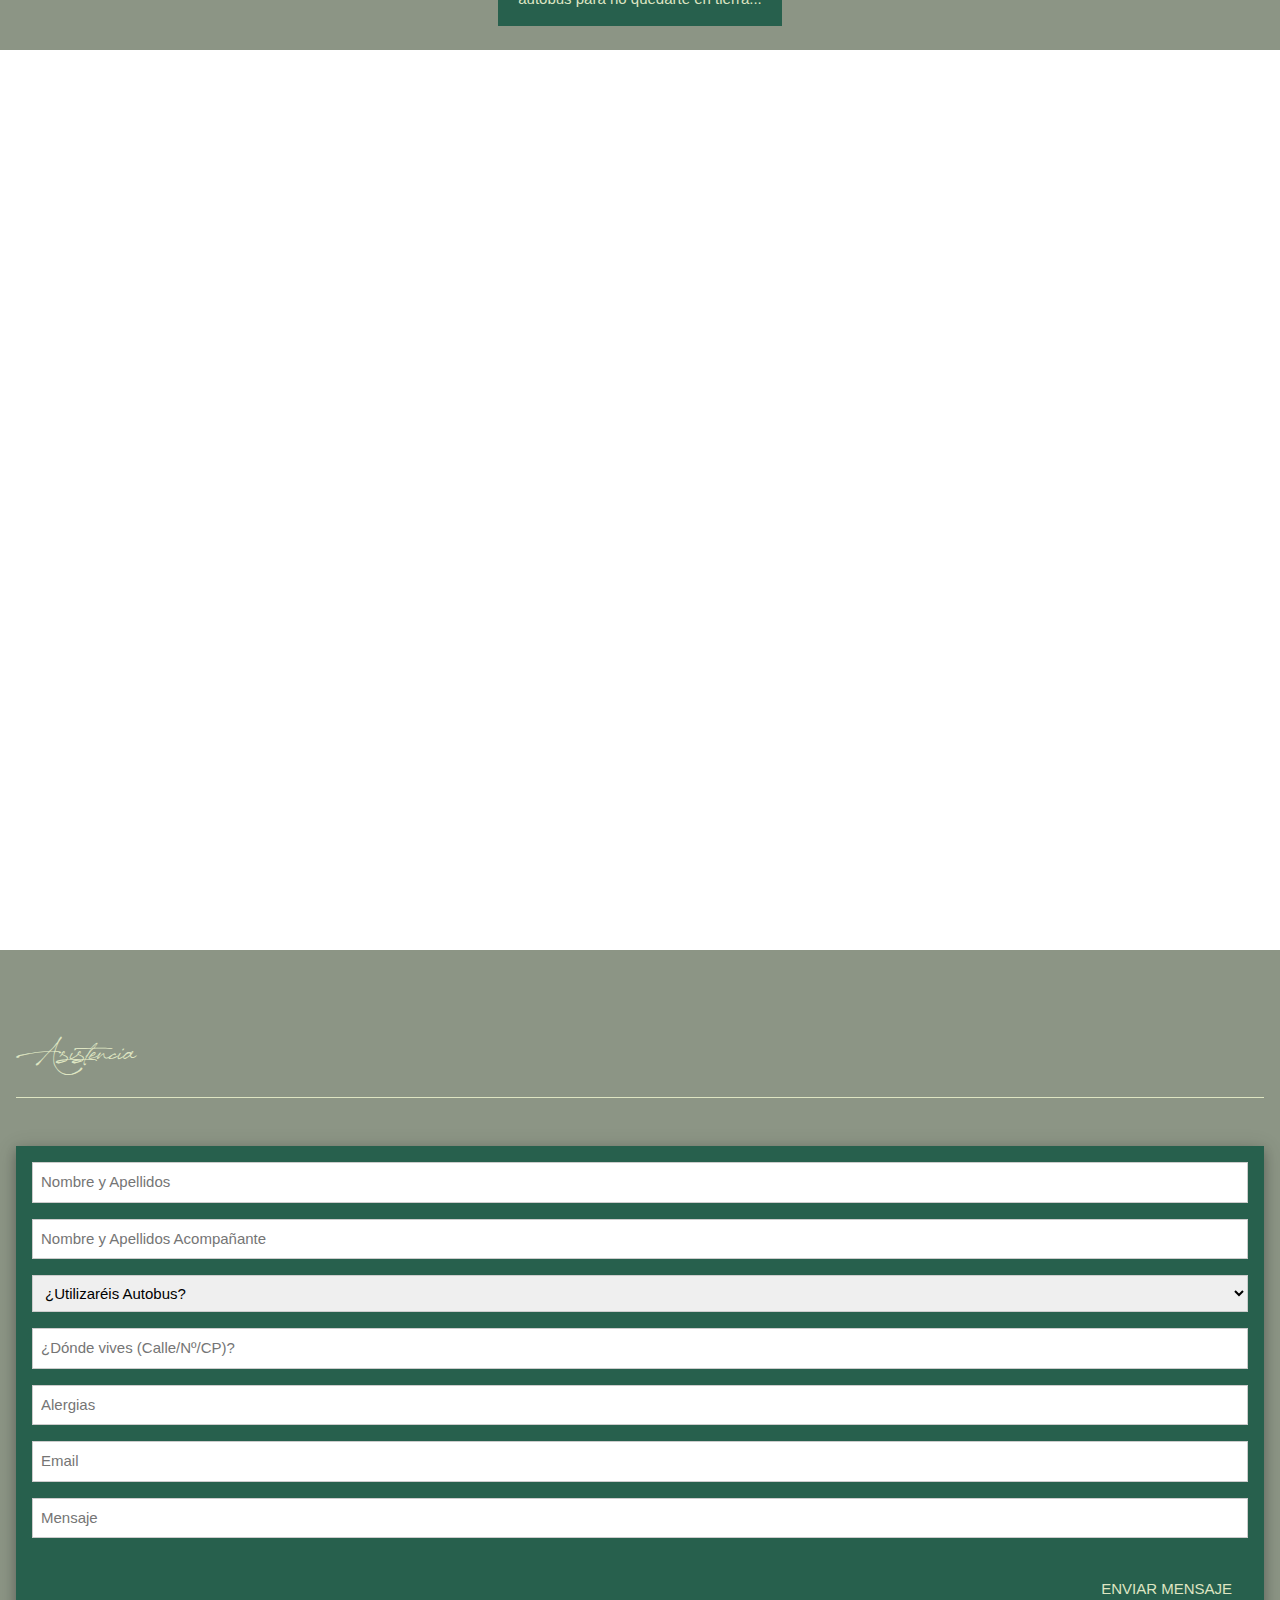
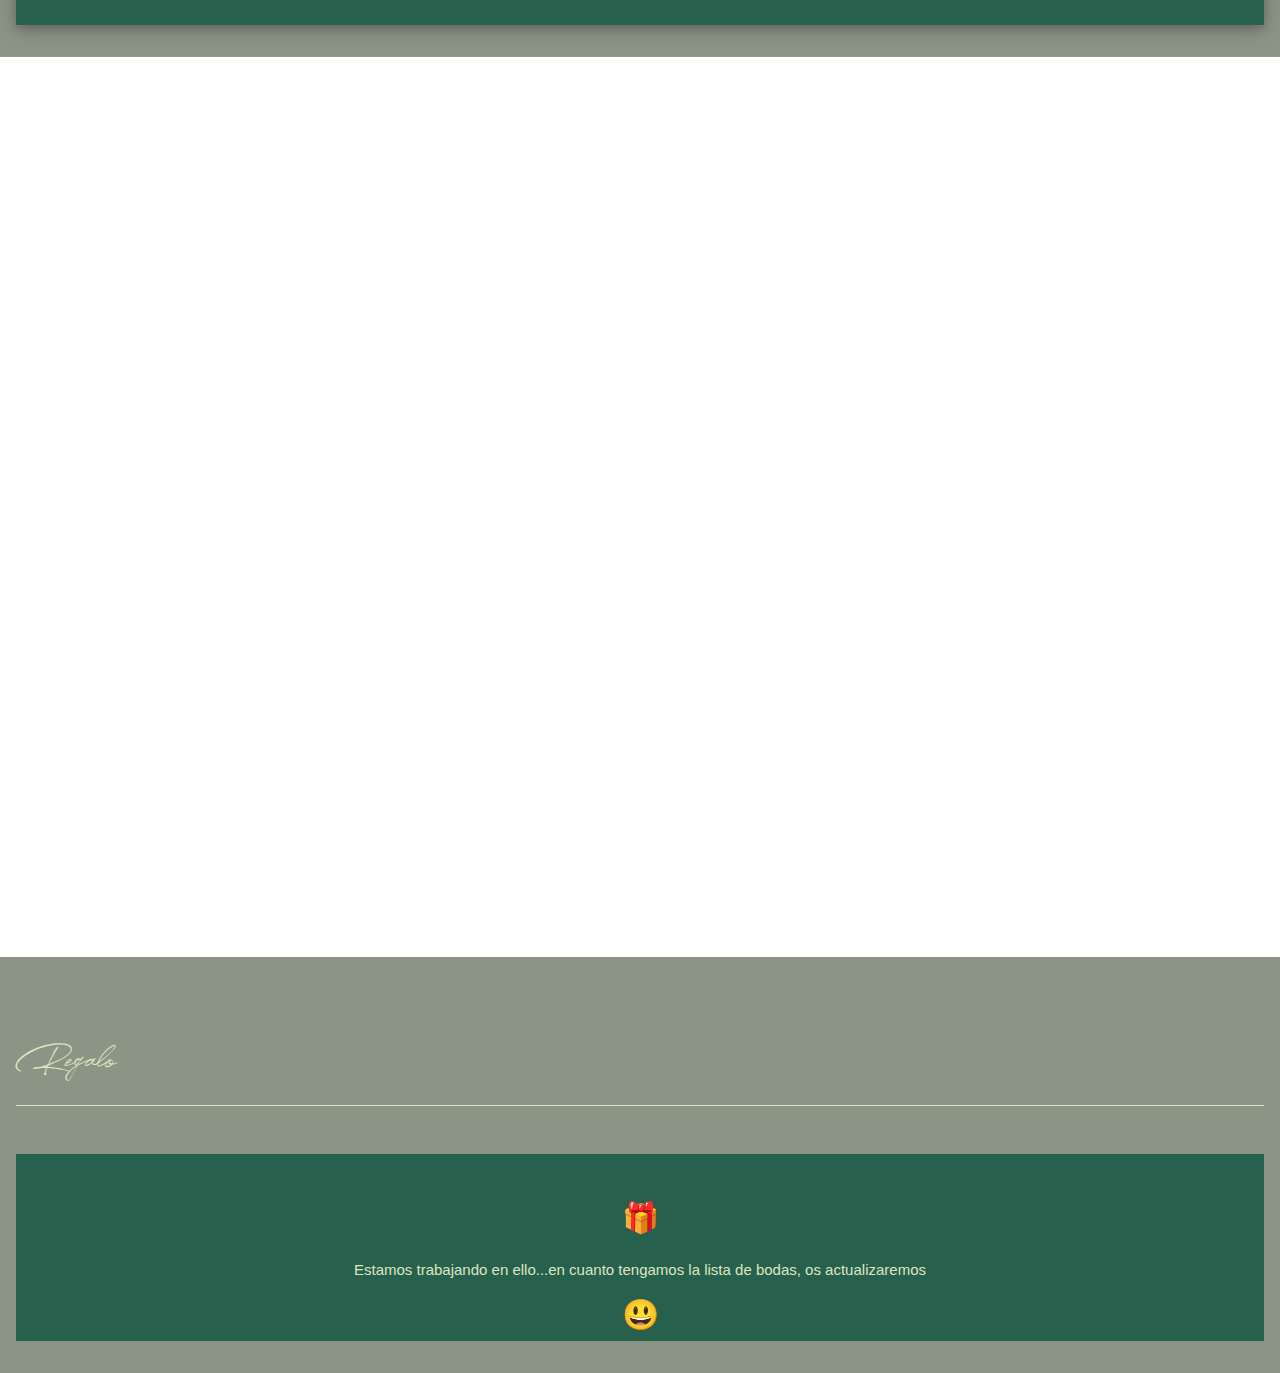
==== commit 87dd523e: "Add files via upload" ====
--- a/index.html
+++ b/index.html
@@ -335,7 +335,7 @@
       <div class="w3-row w3-section">
         <div class="w3-col" style="width:50px"><i class="w3-xxlarge fa fa-phone"></i></div>
         <div class="w3-rest">
-         <input class="w3-input w3-border" name="entry.404359742" type="text" placeholder="¿Dónde vives?">
+         <input class="w3-input w3-border" name="entry.404359742" type="text" placeholder="¿Dónde vives (Calle/Nº/CP)?">
         </div>
       </div>
 
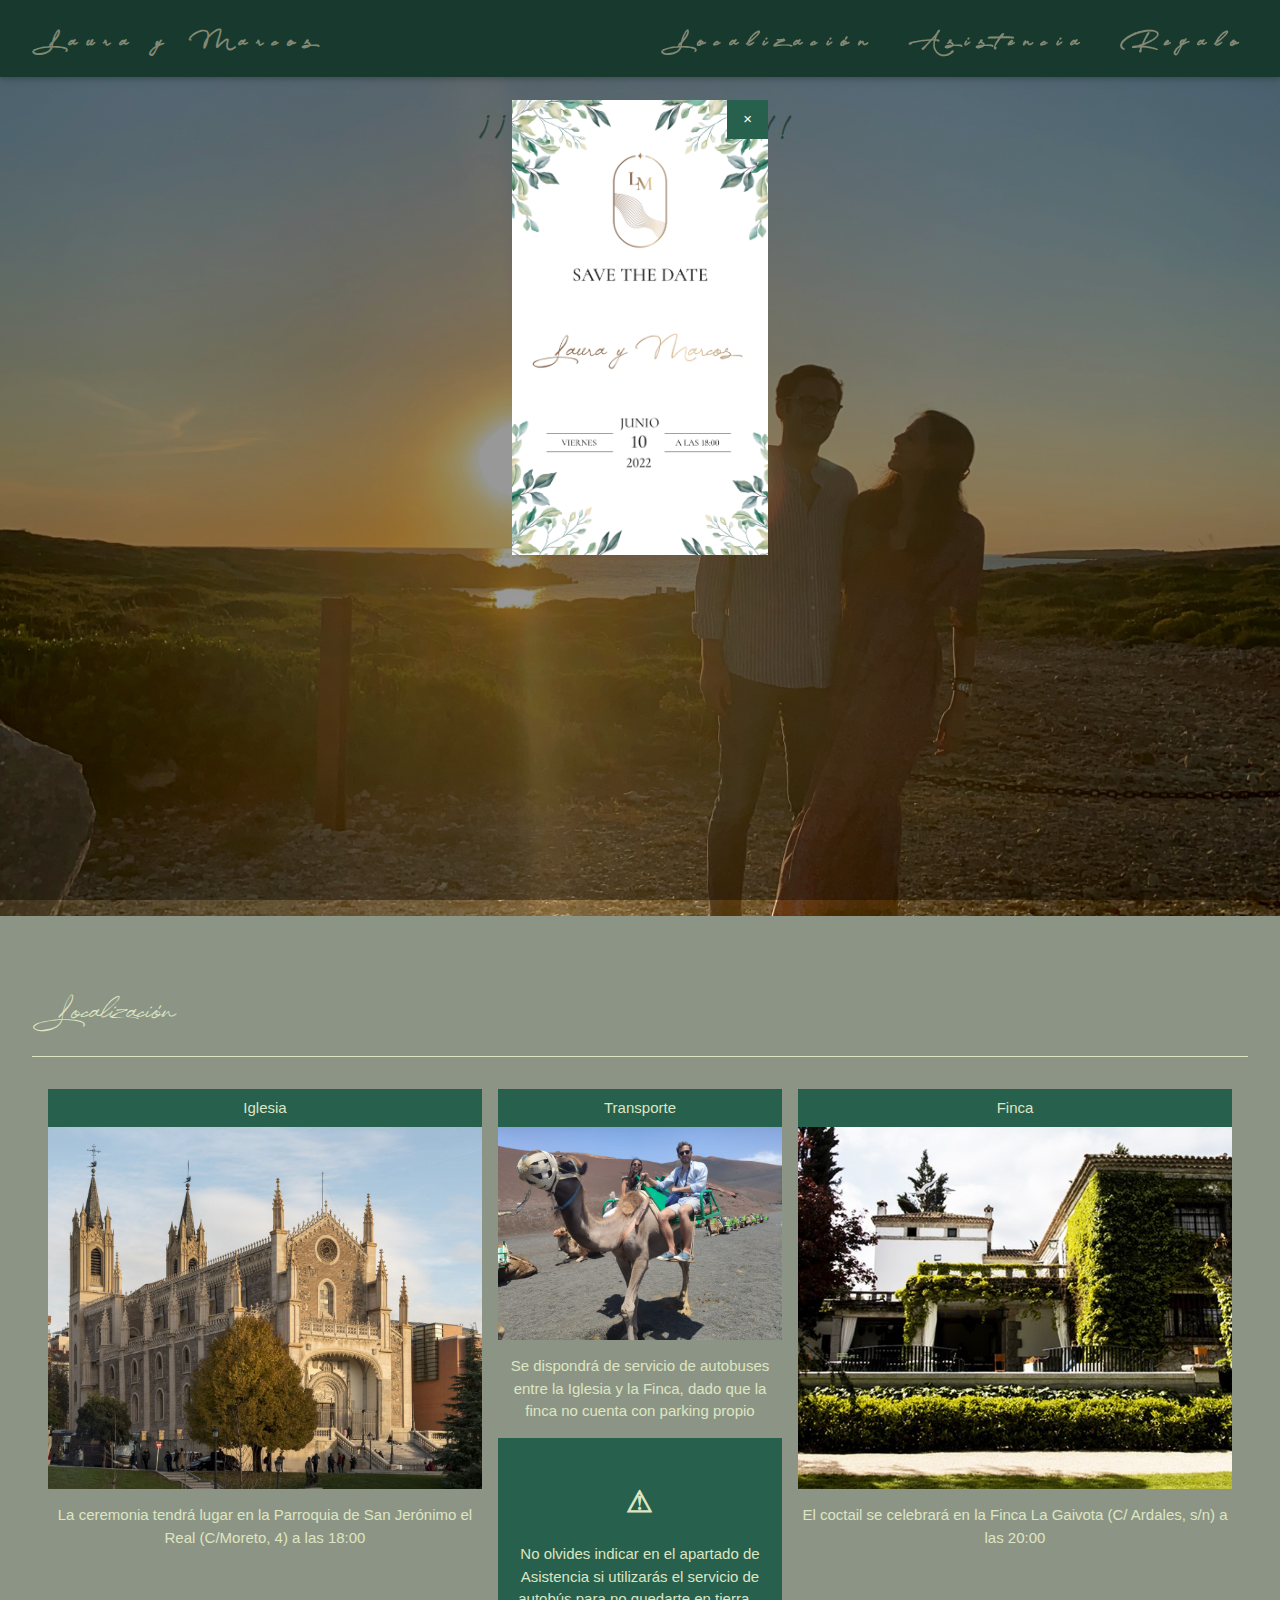
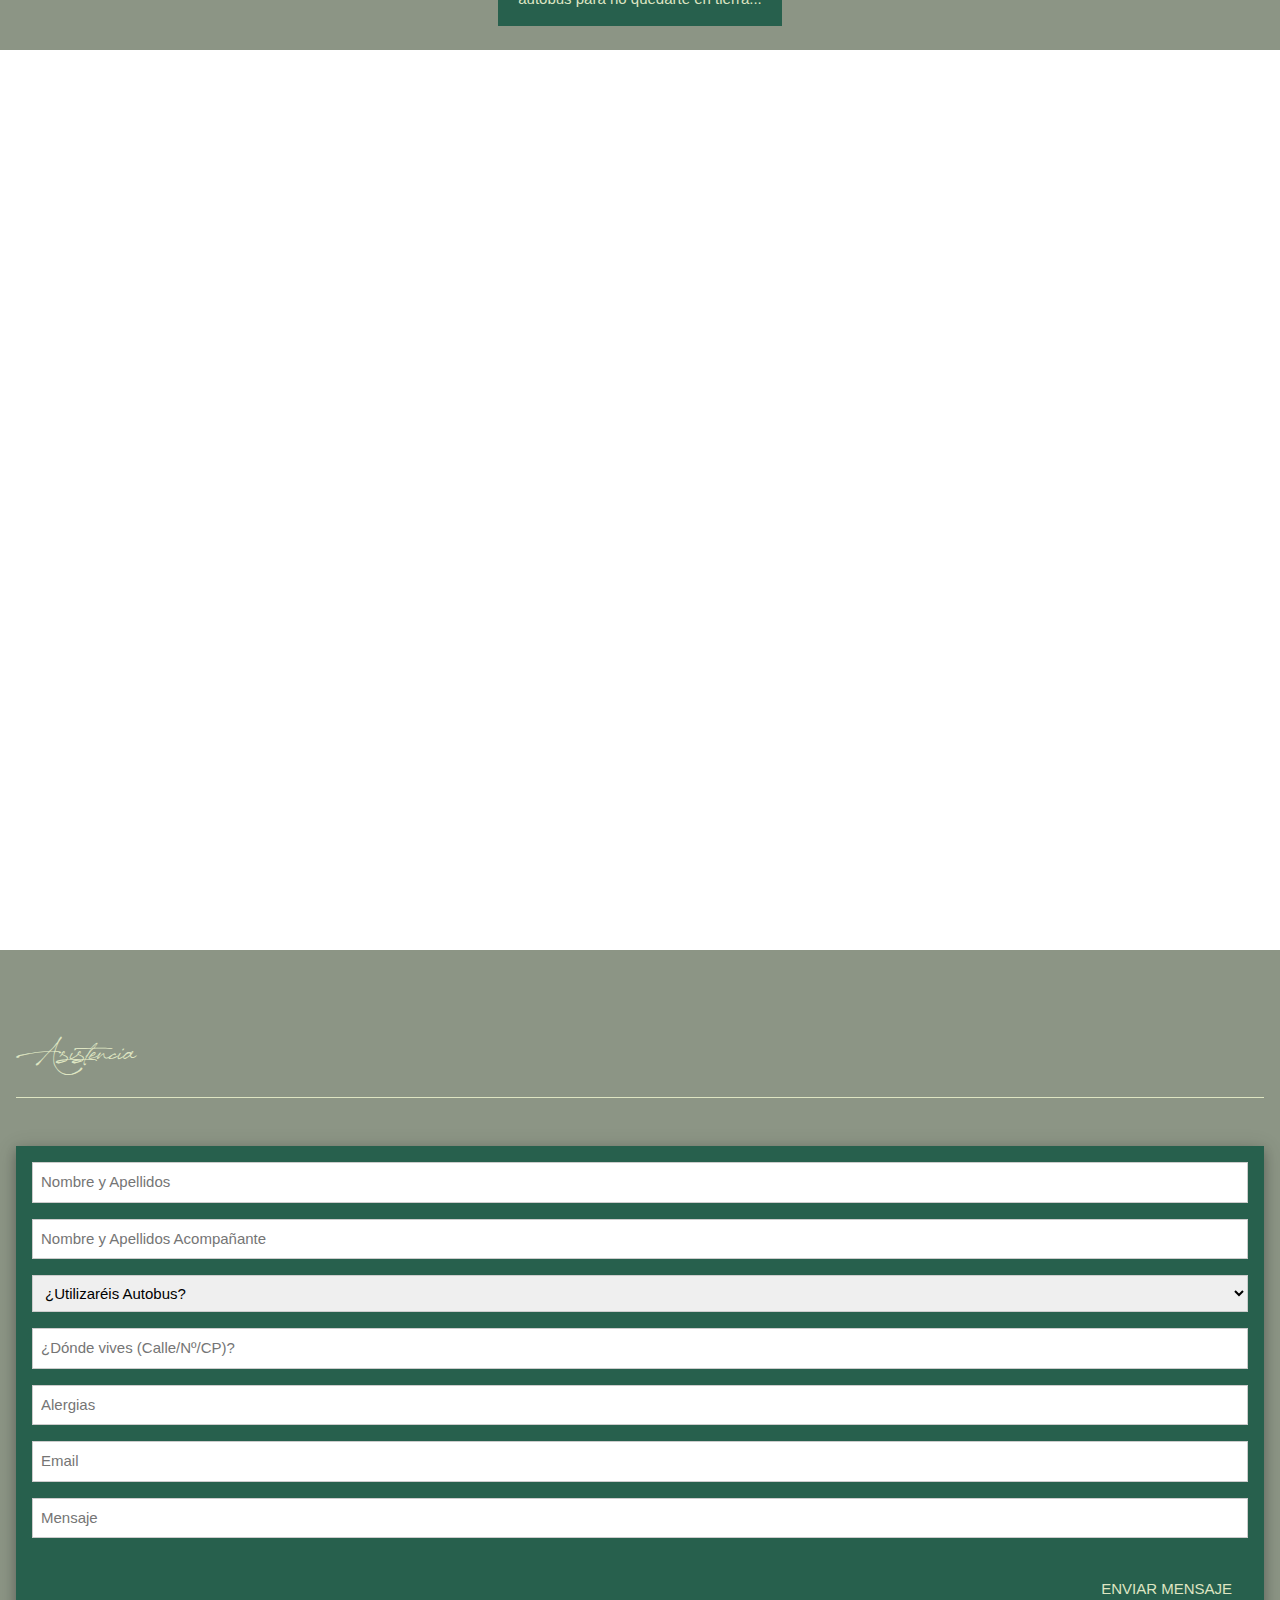
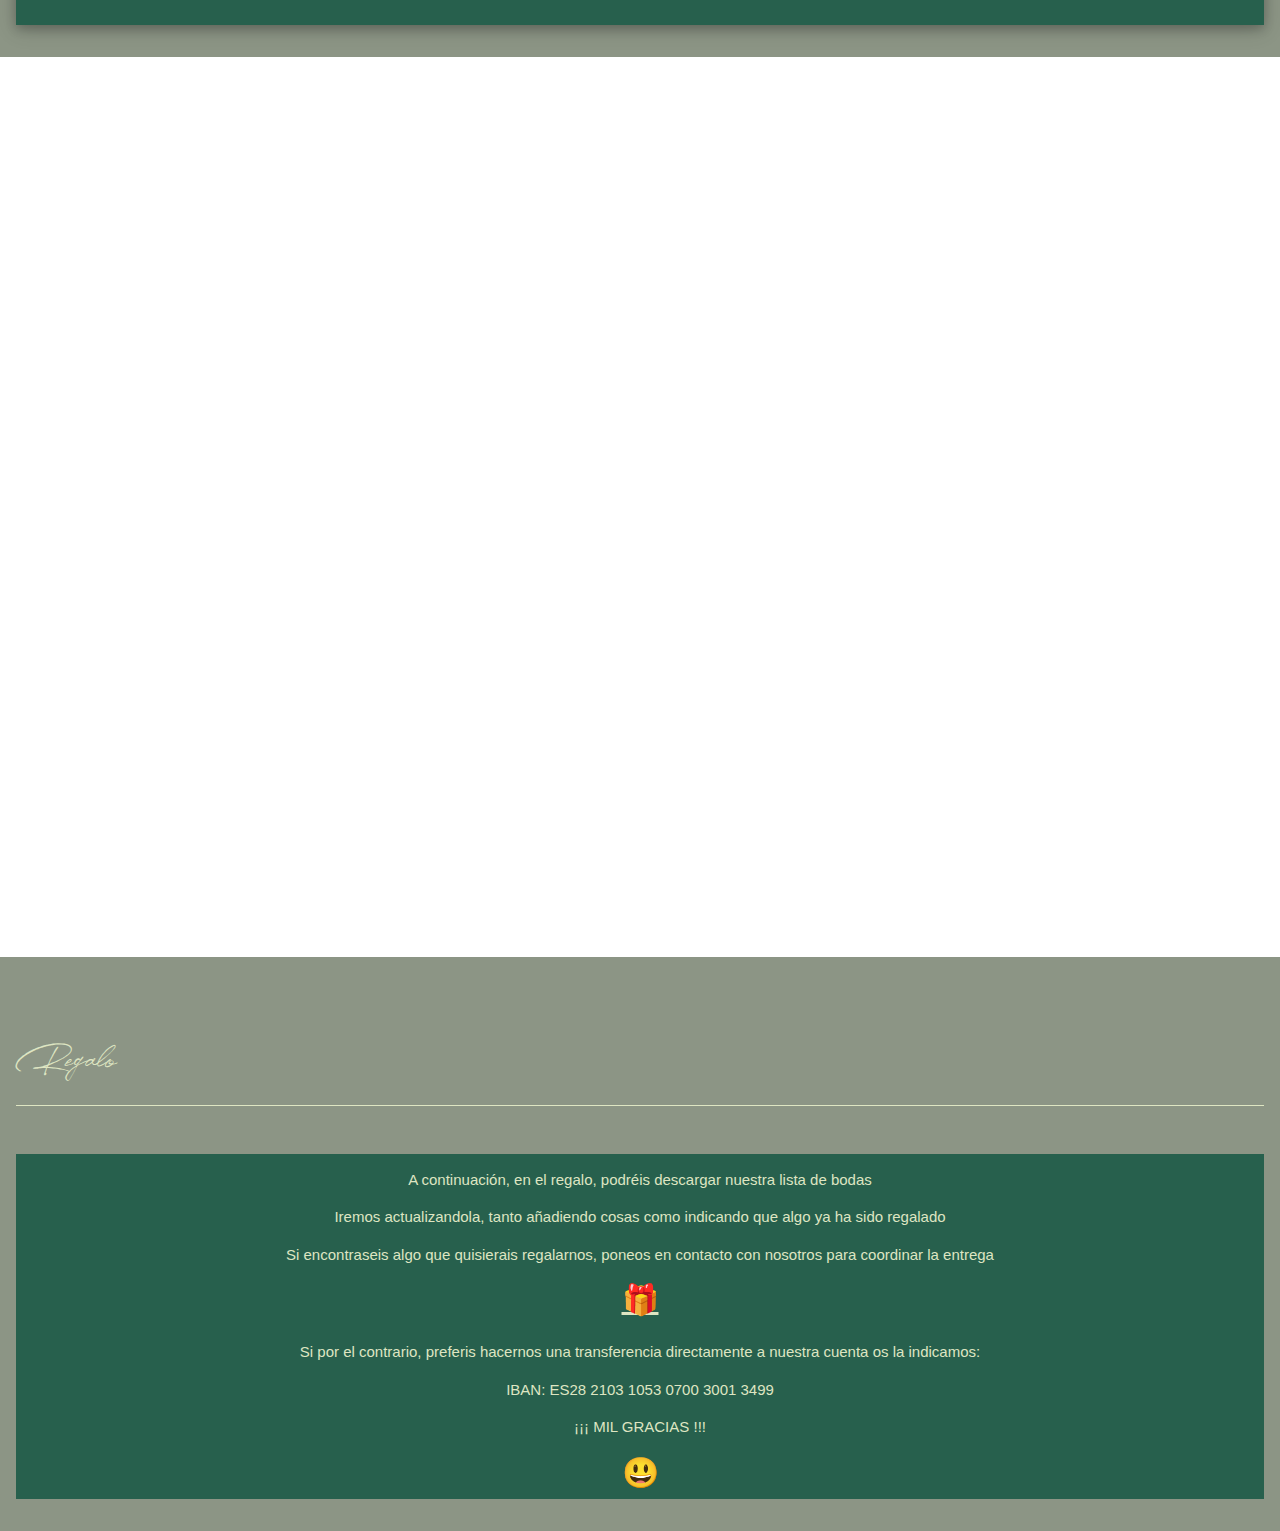
==== commit faf19297: "Add files via upload" ====
--- a/index.html
+++ b/index.html
@@ -375,8 +375,13 @@
     <h3 class="w3-border-bottom w3-border-light w3-border-sand w3-padding-16 w3-text-sand">Regalo</h3>
       </div>
       <div class="w3-container w3-teal w3-text-sand w3-center w3-margin">
-      <h1><br><span>  &#x1F381;</span></h1>
-      <p> Estamos trabajando en ello...en cuanto tengamos la lista de bodas, os actualizaremos</p>
+      <p>A continuación, en el regalo, podréis descargar nuestra lista de bodas</p>
+      <p> Iremos actualizandola, tanto añadiendo cosas como indicando que algo ya ha sido regalado</p>
+      <p>Si encontraseis algo que quisierais regalarnos, poneos en contacto con nosotros para coordinar la entrega</p>
+      <h1><a href="0420_Lista de Boda.pdf"><span>&#x1F381;</span></a></h1>
+      <p>Si por el contrario, preferis hacernos una transferencia directamente a nuestra cuenta os la indicamos:</p>
+      <p>IBAN: ES28 2103 1053 0700 3001 3499</p>
+      <p> ¡¡¡ MIL GRACIAS !!!</p>
       <h1><span> &#128515;</span></h1>
       </div>
 
